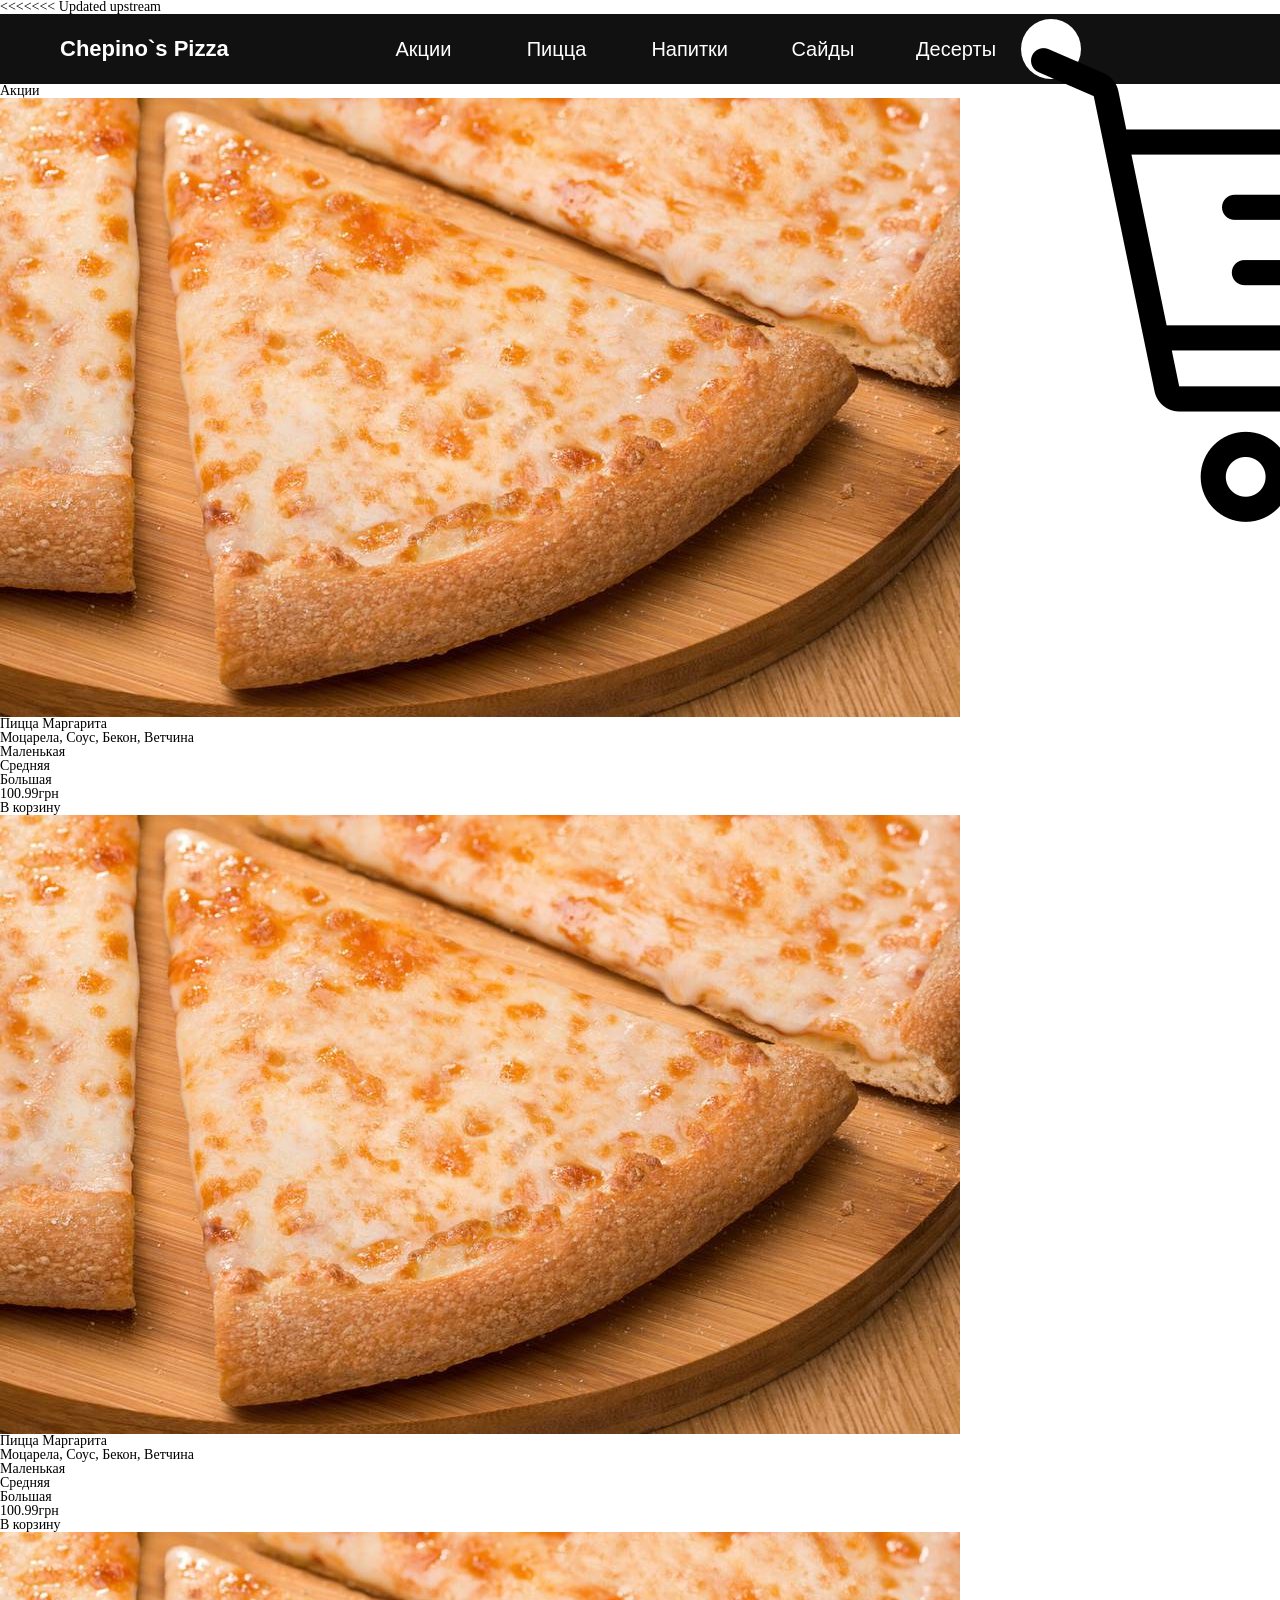
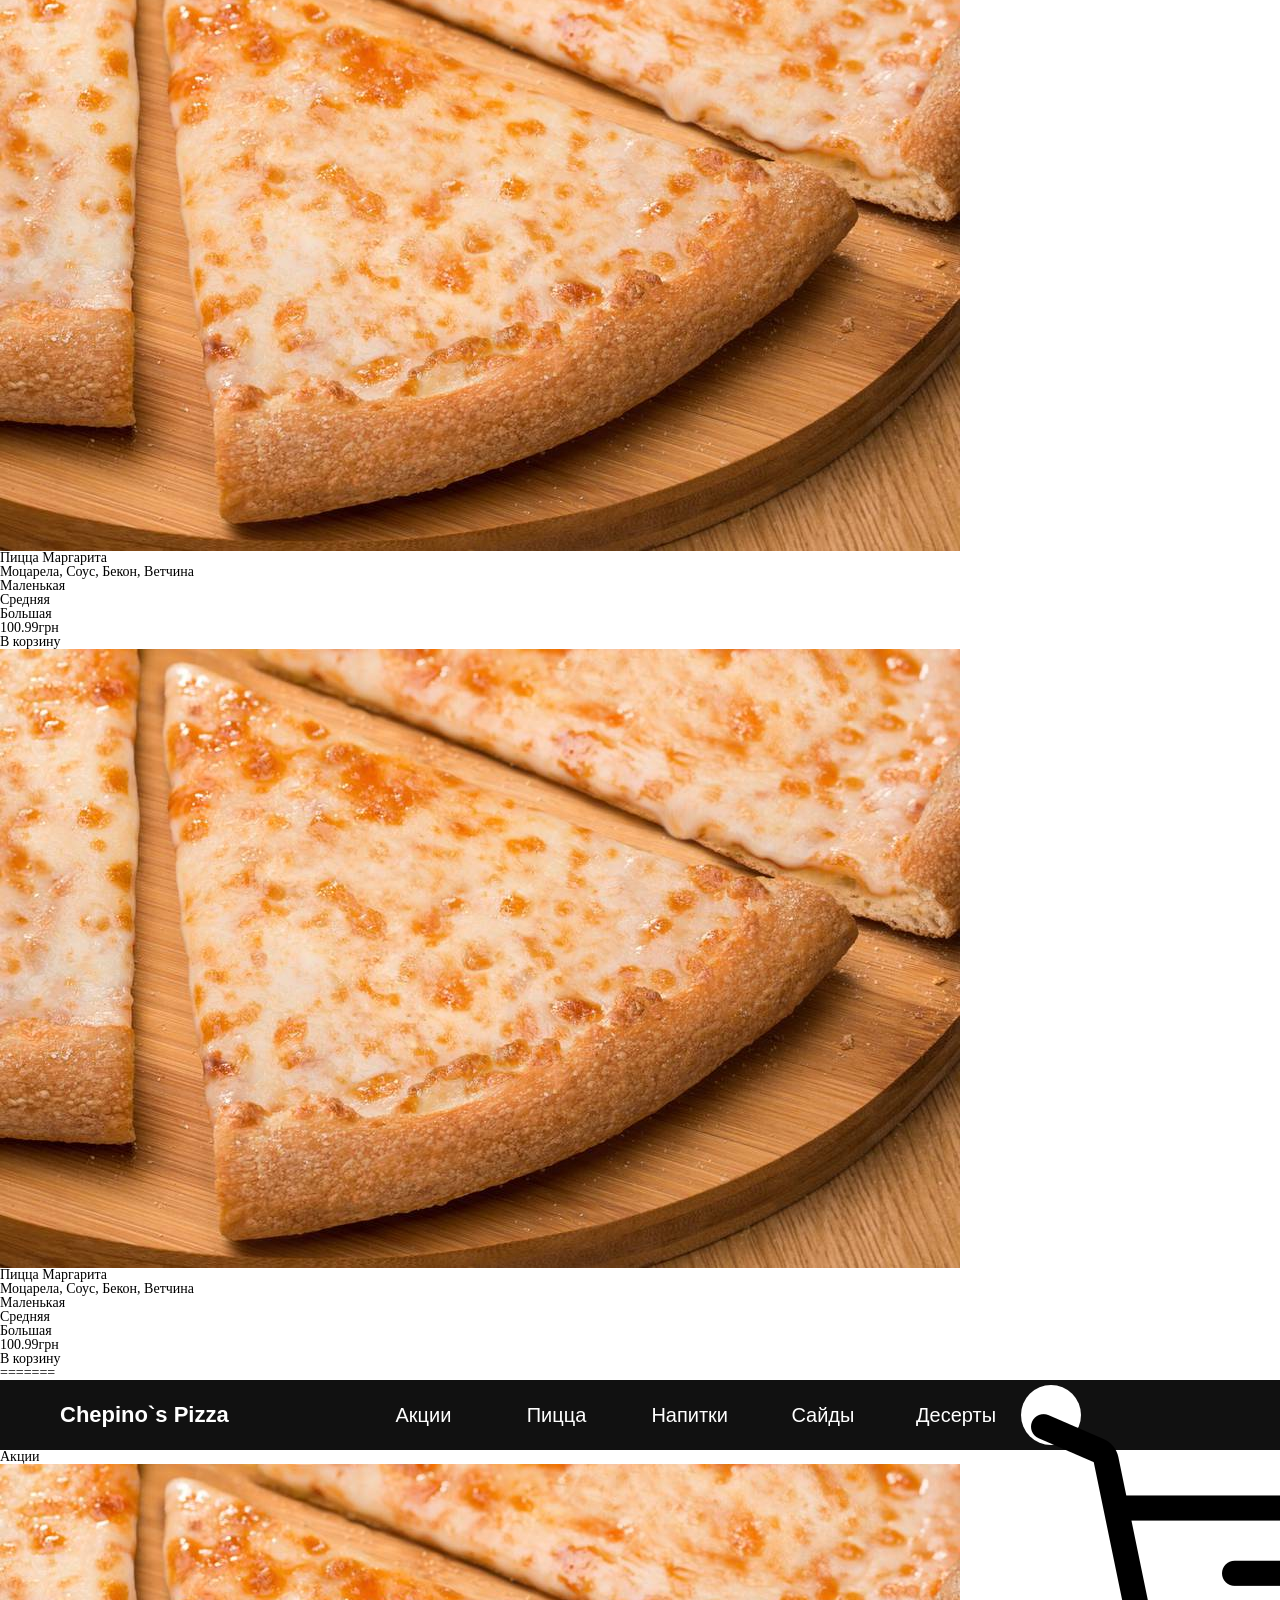
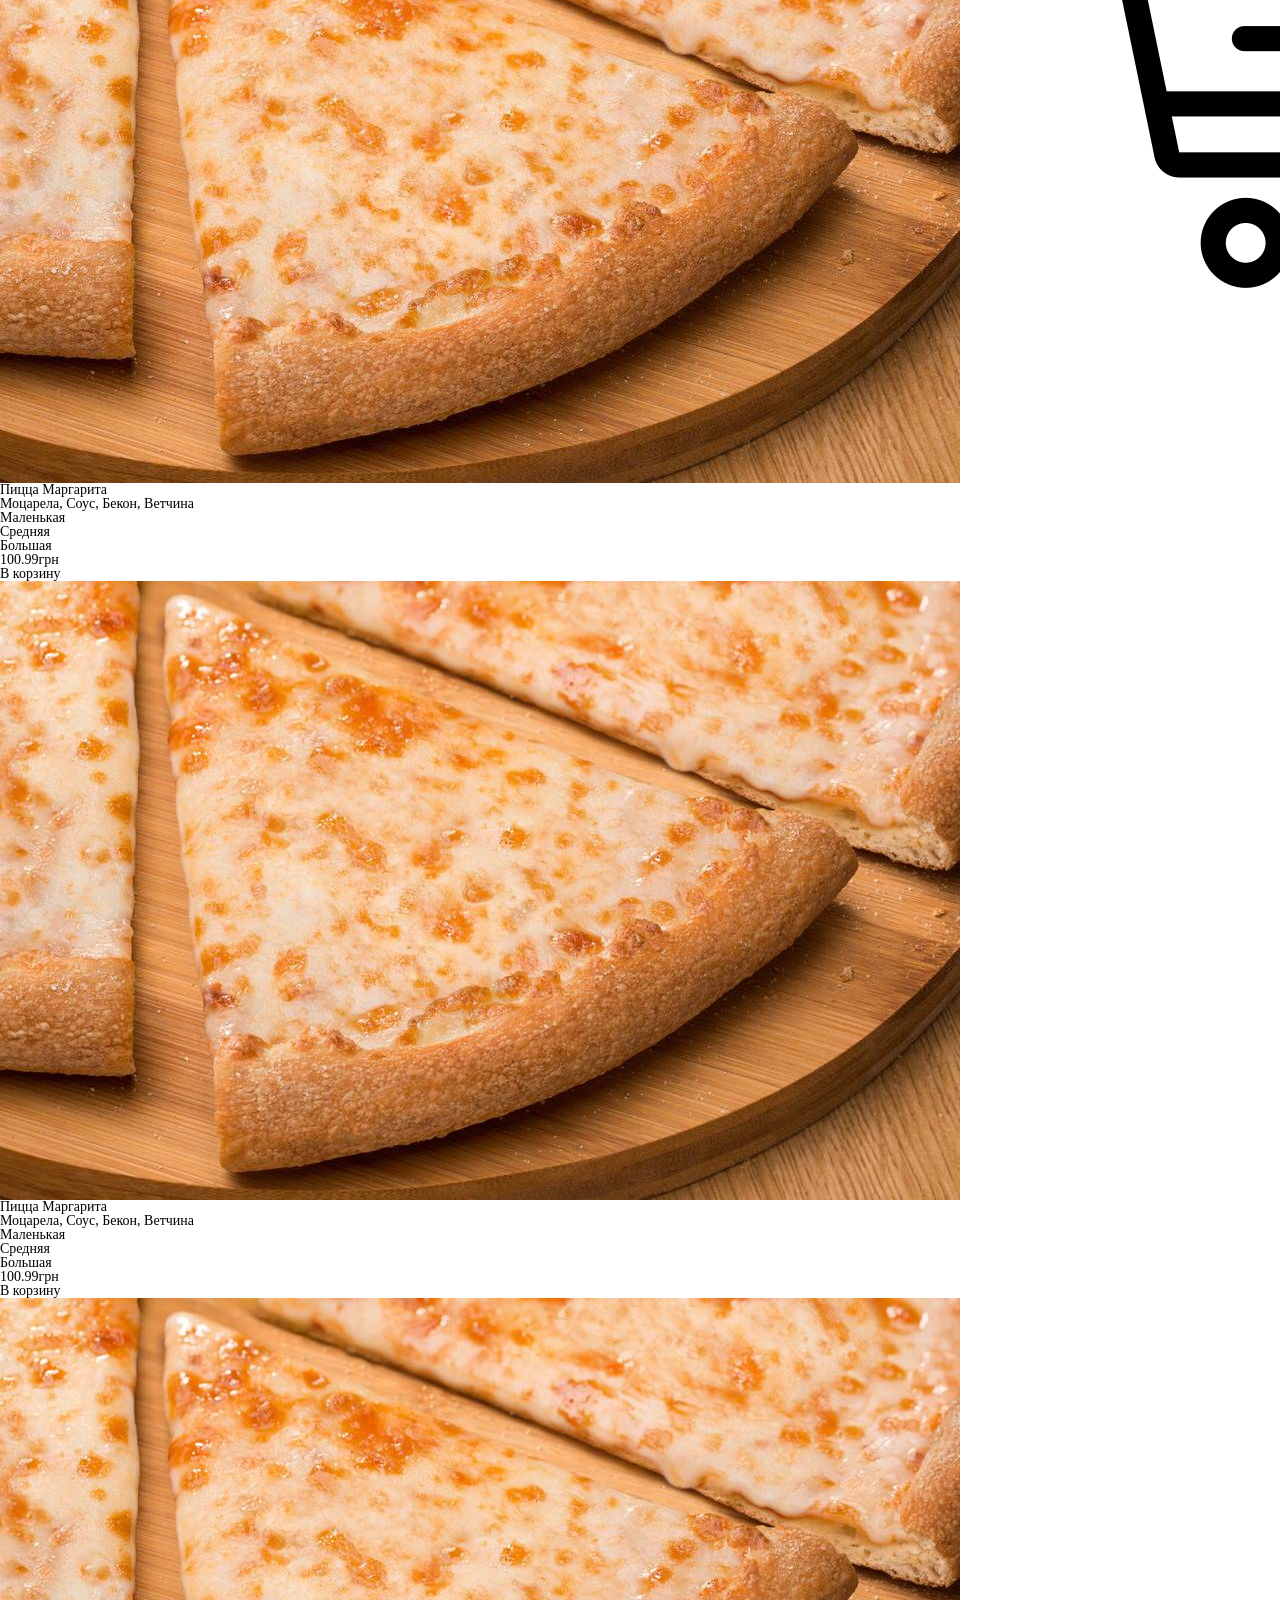
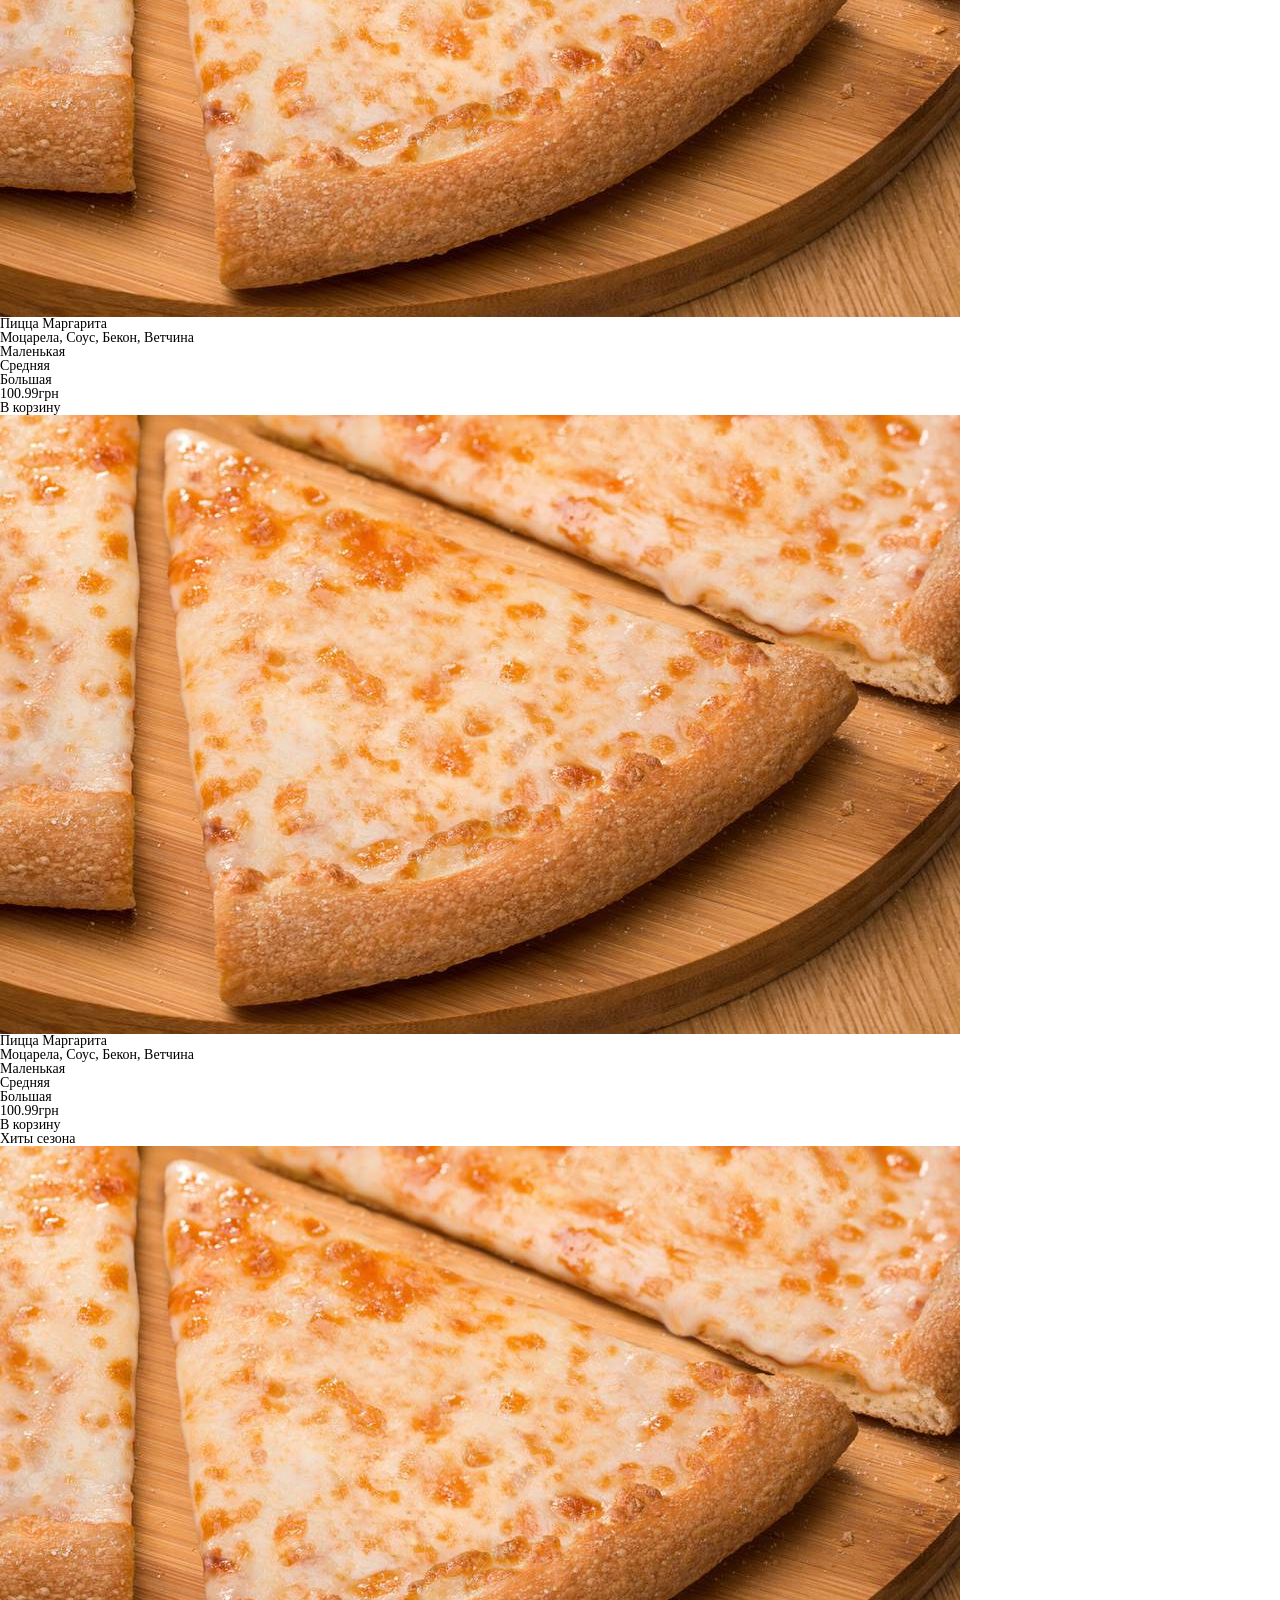
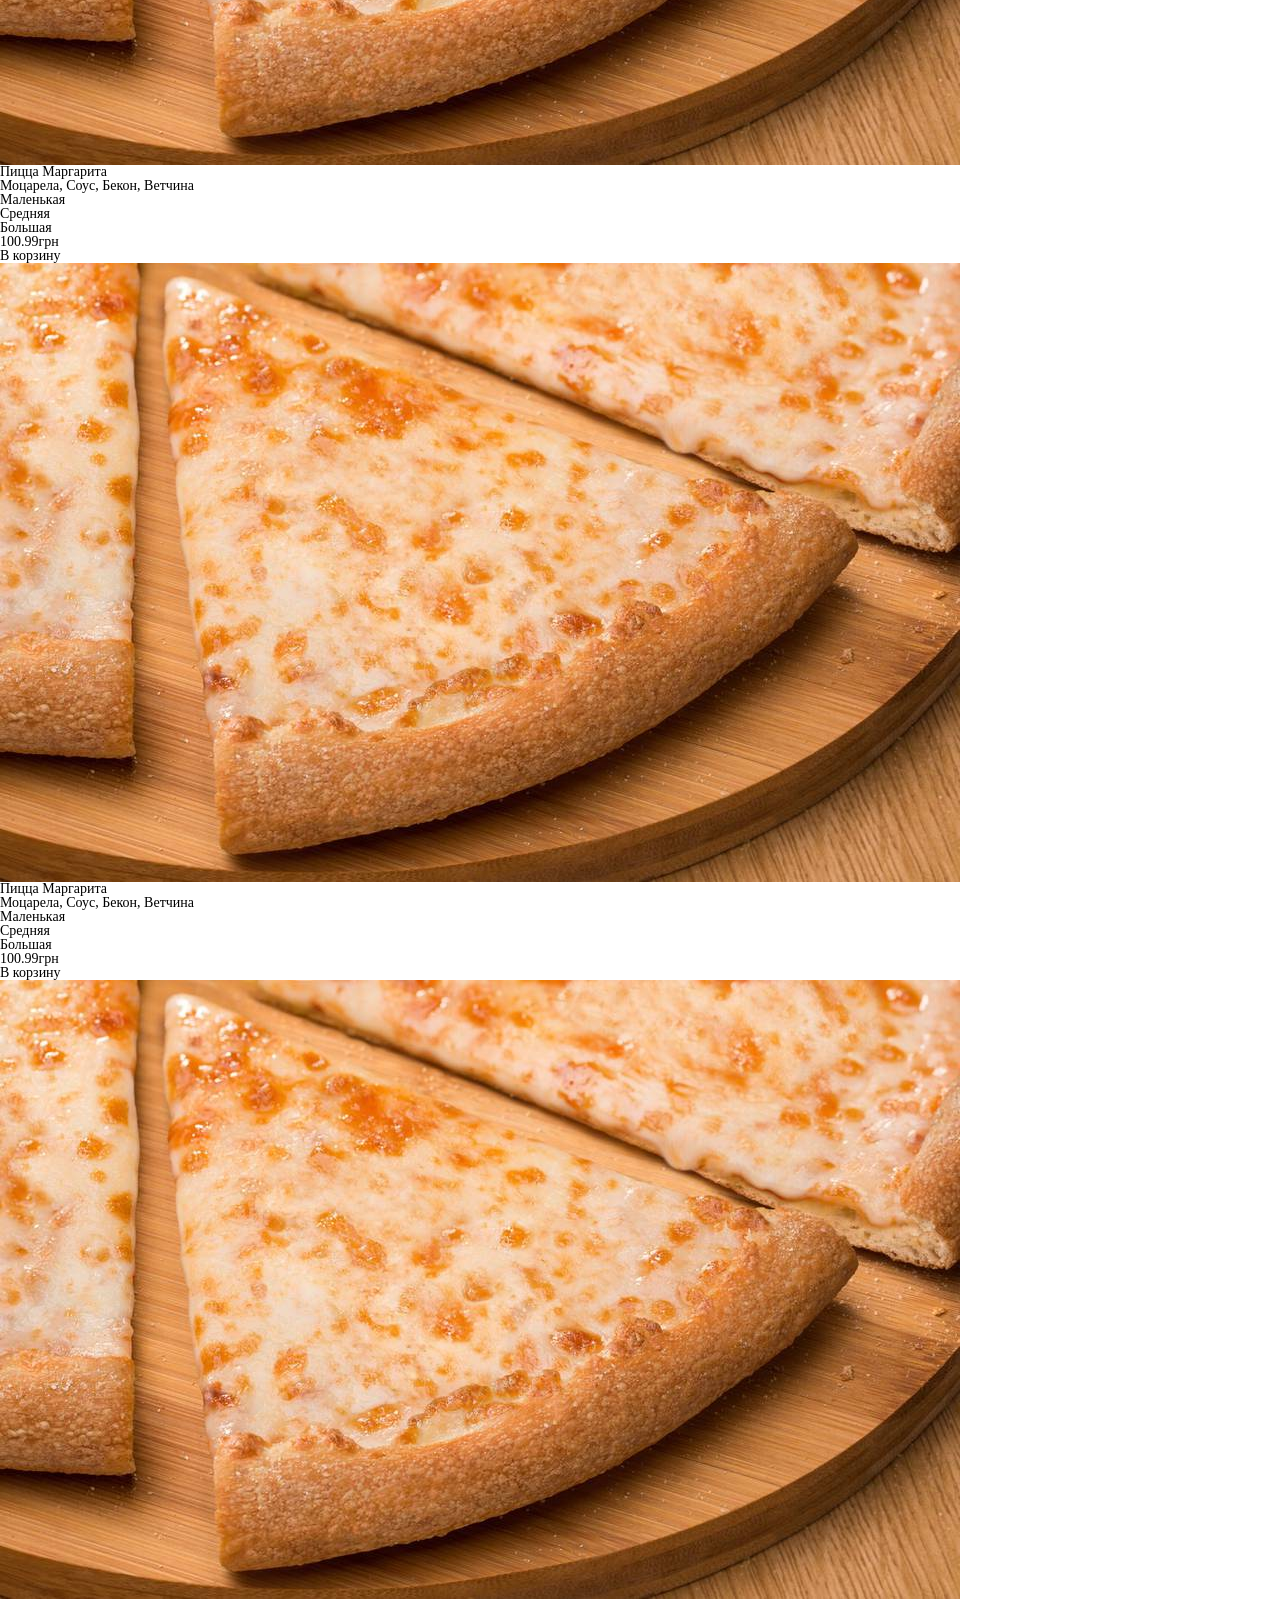
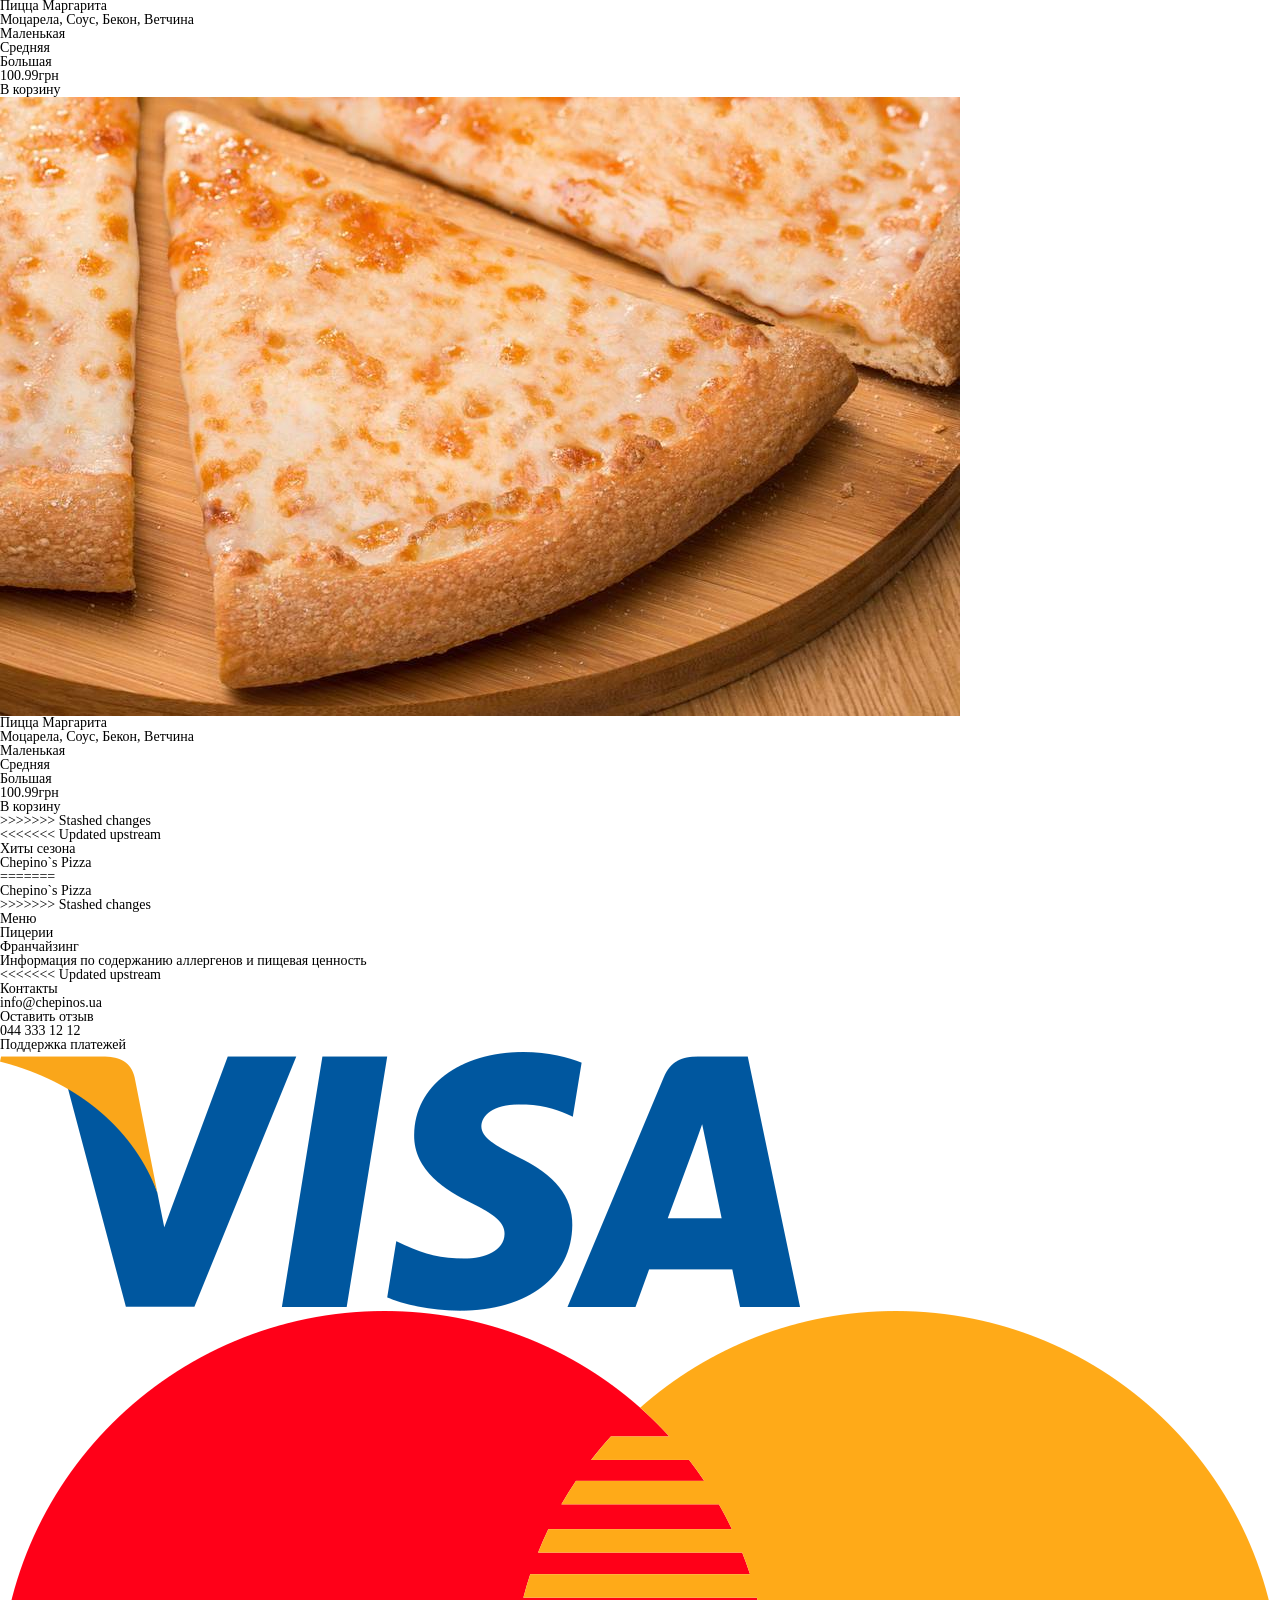
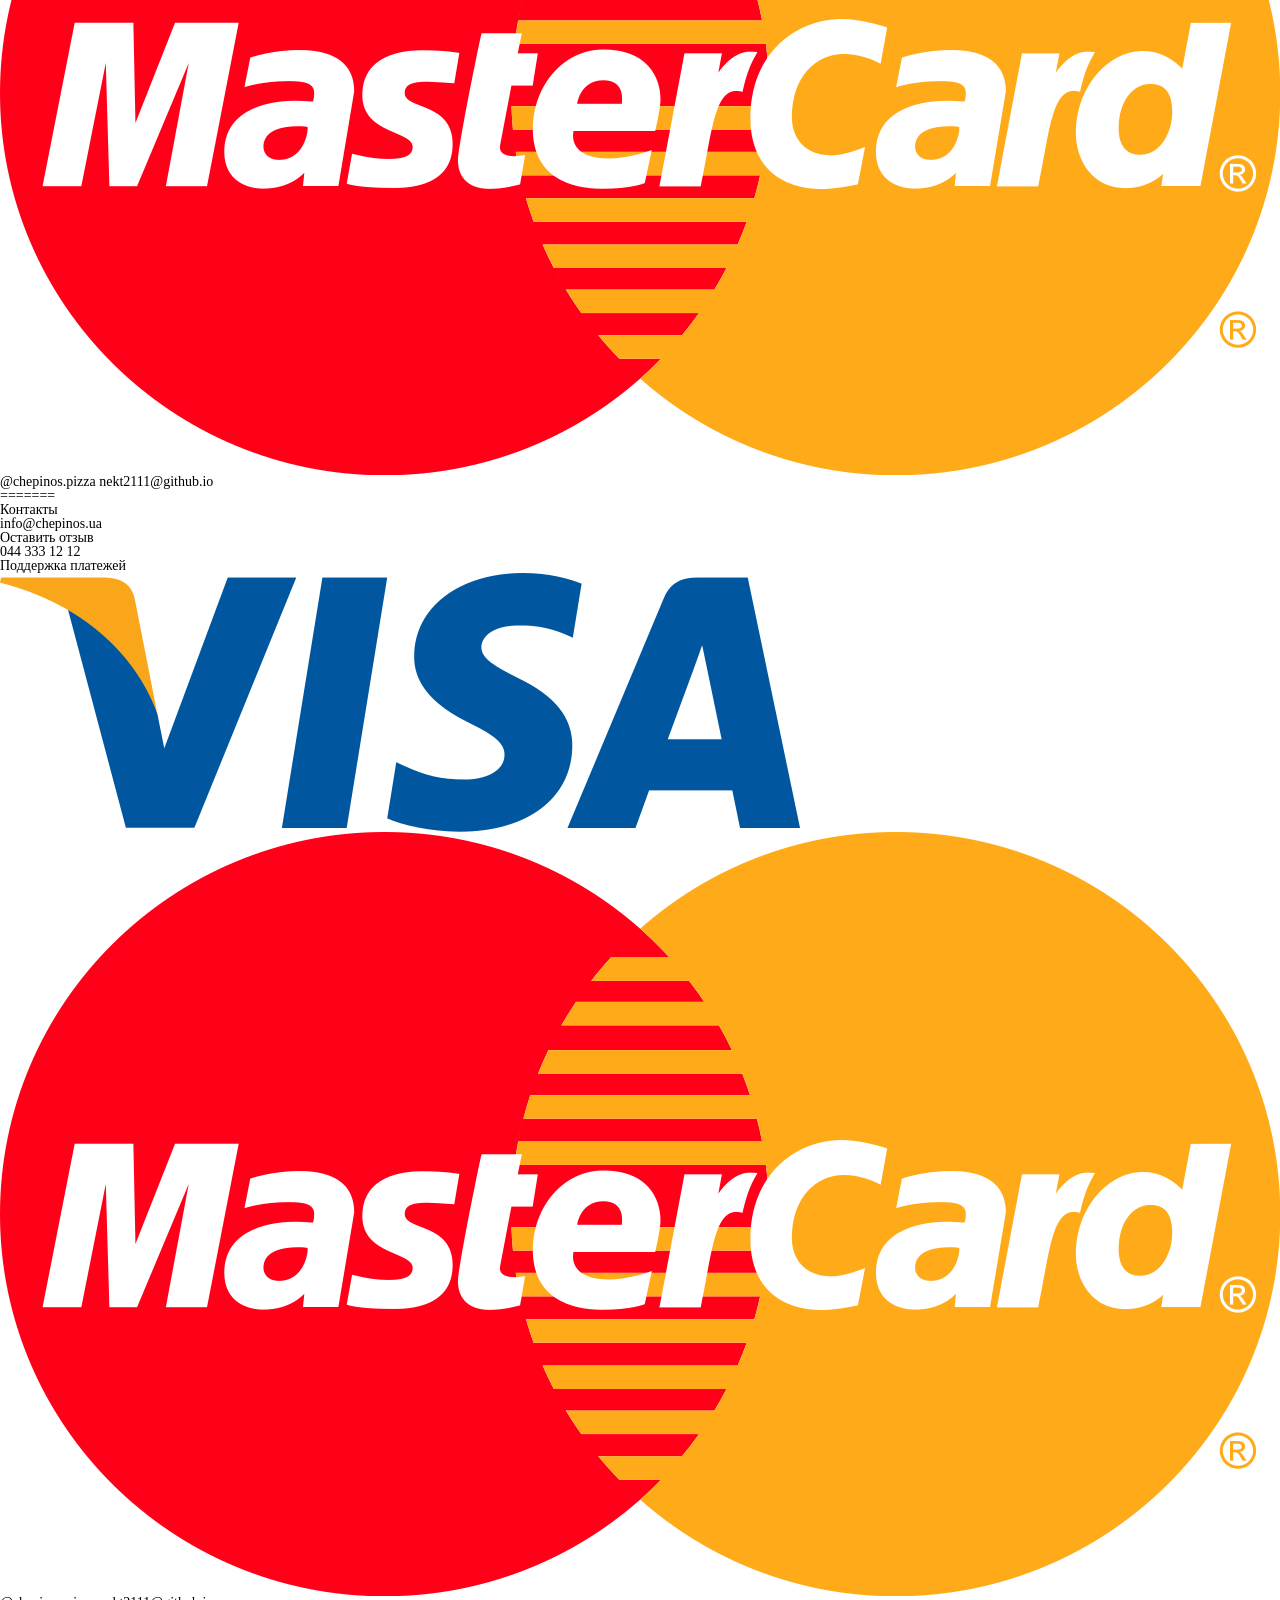
==== index.html @ 701941fb "Adde project" ====
<!DOCTYPE html>
<html lang="en">
<head>
    <meta charset="UTF-8">
    <title>Chepino`s Pizza</title>
    <link rel="stylesheet" type="text/css" href="css/main.css">
<<<<<<< Updated upstream
</head>
<body>
<div class="wrapper">
    <header class="header">
        <div class="header__logo">Chepino`s Pizza</div>
        <nav class="header__nav">
            <ul class="nav__list">
                <li class="nav__element"><a class="nav__link" href="">Акции</a></li>
                <li class="nav__element"><a class="nav__link" href="">Пицца</a></li>
                <li class="nav__element"><a class="nav__link" href="">Напитки</a></li>
                <li class="nav__element"><a class="nav__link" href="">Сайды</a></li>
                <li class="nav__element"><a class="nav__link" href="">Десерты</a></li>
            </ul>
        </nav>
        <div class="header__cart"><img src="img/shopping-cart.png" alt="cart"></div>
        <div class="header__burger"></div>
    </header>
    <main>
        <div class="main__wrapper">
            <div class="sales">
                <div class="sales__title title"><h2>Акции</h2></div>
                <div class="sales__row elements__row">
                    <div class="sales__element element">
                        <div class="element__logo"><img src="img/pizza/Margarita.jpg" alt="Paperoni"></div>
                        <div class="element__description">
                            <div class="element__title"><h3>Пицца Маргарита</h3></div>
                            <div class="element__information">Моцарела, Соус, Бекон, Ветчина</div>
                        </div>
                        <div class="element__size">
                            <div class="size__small size picked-size" onclick="pickSize(`size__small`)">Маленькая</div>
                            <div class="size__medium size" onclick="pickSize(`size__medium`)">Средняя</div>
                            <div class="size__big size" onclick="pickSize(`size__big`)">Большая</div>
                        </div>
                        <div class="element__buy">
                            <div class="element__price"><span class="price__number">100.99</span><span class="price__currency">грн</span></div>
                            <div class="element__cart">В корзину</div>
                        </div>
                    </div>
                    <div class="sales__element element">
                        <div class="element__logo"><img src="img/pizza/Margarita.jpg" alt="Paperoni"></div>
                        <div class="element__description">
                            <div class="element__title"><h3>Пицца Маргарита</h3></div>
                            <div class="element__information">Моцарела, Соус, Бекон, Ветчина</div>
                        </div>
                        <div class="element__size">
                            <div class="size__small size picked-size" onclick="pickSize(`size__small`)">Маленькая</div>
                            <div class="size__medium size" onclick="pickSize(`size__medium`)">Средняя</div>
                            <div class="size__big size" onclick="pickSize(`size__big`)">Большая</div>
                        </div>
                        <div class="element__buy">
                            <div class="element__price"><span class="price__number">100.99</span><span class="price__currency">грн</span></div>
                            <div class="element__cart">В корзину</div>
                        </div>
                    </div>
                    <div class="sales__element element">
                        <div class="element__logo"><img src="img/pizza/Margarita.jpg" alt="Paperoni"></div>
                        <div class="element__description">
                            <div class="element__title"><h3>Пицца Маргарита</h3></div>
                            <div class="element__information">Моцарела, Соус, Бекон, Ветчина</div>
                        </div>
                        <div class="element__size">
                            <div class="size__small size picked-size" onclick="pickSize(`size__small`)">Маленькая</div>
                            <div class="size__medium size" onclick="pickSize(`size__medium`)">Средняя</div>
                            <div class="size__big size" onclick="pickSize(`size__big`)">Большая</div>
                        </div>
                        <div class="element__buy">
                            <div class="element__price"><span class="price__number">100.99</span><span class="price__currency">грн</span></div>
                            <div class="element__cart">В корзину</div>
                        </div>
                    </div>
                    <div class="sales__element element">
                        <div class="element__logo"><img src="img/pizza/Margarita.jpg" alt="Paperoni"></div>
                        <div class="element__description">
                            <div class="element__title"><h3>Пицца Маргарита</h3></div>
                            <div class="element__information">Моцарела, Соус, Бекон, Ветчина</div>
                        </div>
                        <div class="element__size">
                            <div class="size__small size picked-size" onclick="pickSize(`size__small`)">Маленькая</div>
                            <div class="size__medium size" onclick="pickSize(`size__medium`)">Средняя</div>
                            <div class="size__big size" onclick="pickSize(`size__big`)">Большая</div>
                        </div>
                        <div class="element__buy">
                            <div class="element__price"><span class="price__number">100.99</span><span class="price__currency">грн</span></div>
                            <div class="element__cart">В корзину</div>
=======
    <div class="wrapper">
        <header class="header">
            <div class="header__logo">Chepino`s Pizza</div>
            <nav class="header__nav">
                <ul class="nav__list">
                    <li class="nav__element"><a class="nav__link" href="">Акции</a></li>
                    <li class="nav__element"><a class="nav__link" href="">Пицца</a></li>
                    <li class="nav__element"><a class="nav__link" href="">Напитки</a></li>
                    <li class="nav__element"><a class="nav__link" href="">Сайды</a></li>
                    <li class="nav__element"><a class="nav__link" href="">Десерты</a></li>
                </ul>
            </nav>
            <div class="header__cart"><img src="img/shopping-cart.png" alt="cart"></div>
            <div class="header__burger"></div>
        </header>
        <main>
            <div class="main__wrapper">
                <div class="sales">
                    <div class="sales__title title"><h2>Акции</h2></div>
                    <div class="sales__row elements__row">
                        <div class="sales__element element">
                            <div class="element__logo"><img src="img/pizza/Margarita.jpg" alt="Paperoni"></div>
                            <div class="element__description">
                                <div class="element__title"><h3>Пицца Маргарита</h3></div>
                                <div class="element__information">Моцарела, Соус, Бекон, Ветчина</div>
                            </div>
                            <div class="element__size">
                                <div class="size__small size picked-size" onclick="pickSize(`size__small`)">Маленькая</div>
                                <div class="size__medium size" onclick="pickSize(`size__medium`)" >Средняя</div>
                                <div class="size__big size" onclick="pickSize(`size__big`)">Большая</div>
                            </div>
                            <div class="element__buy">
                                <div class="element__price"><span class="price__number">100.99</span><span
                                        class="price__currency">грн</span></div>
                                <div class="element__cart">В корзину</div>
                            </div>
                        </div>
                        <div class="sales__element element">
                            <div class="element__logo"><img src="img/pizza/Margarita.jpg" alt="Paperoni"></div>
                            <div class="element__description">
                                <div class="element__title"><h3>Пицца Маргарита</h3></div>
                                <div class="element__information">Моцарела, Соус, Бекон, Ветчина</div>
                            </div>
                            <div class="element__size">
                                <div class="size__small size picked-size" onclick="pickSize(`size__small`)">Маленькая</div>
                                <div class="size__medium size" onclick="pickSize(`size__medium`)" >Средняя</div>
                                <div class="size__big size" onclick="pickSize(`size__big`)">Большая</div>
                            </div>
                            <div class="element__buy">
                                <div class="element__price"><span class="price__number">100.99</span><span
                                        class="price__currency">грн</span></div>
                                <div class="element__cart">В корзину</div>
                            </div>
                        </div>
                        <div class="sales__element element">
                            <div class="element__logo"><img src="img/pizza/Margarita.jpg" alt="Paperoni"></div>
                            <div class="element__description">
                                <div class="element__title"><h3>Пицца Маргарита</h3></div>
                                <div class="element__information">Моцарела, Соус, Бекон, Ветчина</div>
                            </div>
                            <div class="element__size">
                                <div class="size__small size picked-size" onclick="pickSize(`size__small`)">Маленькая</div>
                                <div class="size__medium size" onclick="pickSize(`size__medium`)" >Средняя</div>
                                <div class="size__big size" onclick="pickSize(`size__big`)">Большая</div>
                            </div>
                            <div class="element__buy">
                                <div class="element__price"><span class="price__number">100.99</span><span
                                        class="price__currency">грн</span></div>
                                <div class="element__cart">В корзину</div>
                            </div>
                        </div>
                        <div class="sales__element element">
                            <div class="element__logo"><img src="img/pizza/Margarita.jpg" alt="Paperoni"></div>
                            <div class="element__description">
                                <div class="element__title"><h3>Пицца Маргарита</h3></div>
                                <div class="element__information">Моцарела, Соус, Бекон, Ветчина</div>
                            </div>
                            <div class="element__size">
                                <div class="size__small size picked-size" onclick="pickSize(`size__small`)">Маленькая</div>
                                <div class="size__medium size" onclick="pickSize(`size__medium`)" >Средняя</div>
                                <div class="size__big size" onclick="pickSize(`size__big`)">Большая</div>
                            </div>
                            <div class="element__buy">
                                <div class="element__price"><span class="price__number">100.99</span><span
                                        class="price__currency">грн</span></div>
                                <div class="element__cart">В корзину</div>
                            </div>
                        </div>
                    </div>
                </div>
                <div class="hit">
                    <div class="hit__title title"><h2>Хиты сезона</h2></div>
                    <div class="hit__row elements__row">
                        <div class="hit__element element">
                            <div class="element__logo"><img src="img/pizza/Margarita.jpg" alt="Paperoni"></div>
                            <div class="element__description">
                                <div class="element__title"><h3>Пицца Маргарита</h3></div>
                                <div class="element__information">Моцарела, Соус, Бекон, Ветчина</div>
                            </div>
                            <div class="element__size">
                                <div class="size__small size picked-size" onclick="pickSize(`size__small`)">Маленькая</div>
                                <div class="size__medium size" onclick="pickSize(`size__medium`)" >Средняя</div>
                                <div class="size__big size" onclick="pickSize(`size__big`)">Большая</div>
                            </div>
                            <div class="element__buy">
                                <div class="element__price"><span class="price__number">100.99</span><span
                                        class="price__currency">грн</span></div>
                                <div class="element__cart">В корзину</div>
                            </div>
                        </div>
                        <div class="sales__element element">
                            <div class="element__logo"><img src="img/pizza/Margarita.jpg" alt="Paperoni"></div>
                            <div class="element__description">
                                <div class="element__title"><h3>Пицца Маргарита</h3></div>
                                <div class="element__information">Моцарела, Соус, Бекон, Ветчина</div>
                            </div>
                            <div class="element__size">
                                <div class="size__small size picked-size" onclick="pickSize(`size__small`)">Маленькая</div>
                                <div class="size__medium size" onclick="pickSize(`size__medium`)" >Средняя</div>
                                <div class="size__big size" onclick="pickSize(`size__big`)">Большая</div>
                            </div>
                            <div class="element__buy">
                                <div class="element__price"><span class="price__number">100.99</span><span
                                        class="price__currency">грн</span></div>
                                <div class="element__cart">В корзину</div>
                            </div>
                        </div>
                        <div class="sales__element element">
                            <div class="element__logo"><img src="img/pizza/Margarita.jpg" alt="Paperoni"></div>
                            <div class="element__description">
                                <div class="element__title"><h3>Пицца Маргарита</h3></div>
                                <div class="element__information">Моцарела, Соус, Бекон, Ветчина</div>
                            </div>
                            <div class="element__size">
                                <div class="size__small size picked-size" onclick="pickSize(`size__small`)">Маленькая</div>
                                <div class="size__medium size" onclick="pickSize(`size__medium`)" >Средняя</div>
                                <div class="size__big size" onclick="pickSize(`size__big`)">Большая</div>
                            </div>
                            <div class="element__buy">
                                <div class="element__price"><span class="price__number">100.99</span><span
                                        class="price__currency">грн</span></div>
                                <div class="element__cart">В корзину</div>
                            </div>
                        </div>
                        <div class="sales__element element">
                            <div class="element__logo"><img src="img/pizza/Margarita.jpg" alt="Paperoni"></div>
                            <div class="element__description">
                                <div class="element__title"><h3>Пицца Маргарита</h3></div>
                                <div class="element__information">Моцарела, Соус, Бекон, Ветчина</div>
                            </div>
                            <div class="element__size">
                                <div class="size__small size picked-size" onclick="pickSize(`size__small`)">Маленькая</div>
                                <div class="size__medium size" onclick="pickSize(`size__medium`)" >Средняя</div>
                                <div class="size__big size" onclick="pickSize(`size__big`)">Большая</div>
                            </div>
                            <div class="element__buy">
                                <div class="element__price"><span class="price__number">100.99</span><span
                                        class="price__currency">грн</span></div>
                                <div class="element__cart">В корзину</div>
                            </div>
>>>>>>> Stashed changes
                        </div>
                    </div>
                </div>
            </div>
<<<<<<< Updated upstream
            <div class="hit">
                <div class="hit__title title"><h2>Хиты сезона</h2></div>
                <div class="hit__row elements__row">
                </div>
            </div>
        </div>
    </main>
    <footer>
        <div class="footer__wrapper">
            <div class="footer__element">
                <h2 class="element__title footer__title">Chepino`s Pizza</h2>
=======
        </main>
        <footer>
            <div class="footer__wrapper">
                <div class="footer__element">
                    <h2 class="element__title footer__title">Chepino`s Pizza</h2>
>>>>>>> Stashed changes
                <ul class="footer__info-list footer__list-elements">
                    <li class="info-list__element">Меню</li>
                    <li class="info-list__element">Пицерии</li>
                    <li class="info-list__element">Франчайзинг</li>
                    <li class="info-list__element">Информация по содержанию аллергенов и пищевая ценность</li>
                </ul>
            </div>
<<<<<<< Updated upstream
            <div class="footer__element">
                <h2 class="element__title footer__title">Контакты</h2>
                <ul class="footer__contacts">
                    <li class="contacts__element">info@chepinos.ua</li>
                    <li class="contacts__element">Оставить отзыв</li>
                    <li class="contacts__element">044 333 12 12</li>
                </ul>
            </div>
            <div class="footer__element">
                <h2 class="element__title footer__title">Поддержка платежей</h2>
                <div class="payment__logos">
                    <div class="payment__logo"><img src="img/Visa_Inc._logo.svg.png" alt=""></div>
                    <div class="payment__logo"><img src="img/MasterCard_early_1990s_logo.png" alt=""></div>
                </div>
            </div>
            <div class="footer__element">
                <div class="footer__about">
                    <div class="footer__logo"></div>
                    <div class="footer__copyright">@chepinos.pizza nekt2111@github.io</div>
                </div>
            </div>
        </div>
    </footer>
</div>

<script src="scripts/main.js"></script>
=======
                <div class="footer__element">
                    <h2 class="element__title footer__title">Контакты</h2>
                    <ul class="footer__contacts">
                    <li class="contacts__element">info@chepinos.ua</li>
                    <li class="contacts__element">Оставить отзыв</li>
                    <li class="contacts__element">044 333 12 12</li>
                    </ul>
                </div>
                <div class="footer__element">
                    <h2 class="element__title footer__title" >Поддержка платежей</h2>
                    <div class="payment__logos">
                        <div class="payment__logo"><img src="img/Visa_Inc._logo.svg.png" alt=""></div>
                        <div class="payment__logo"><img src="img/MasterCard_early_1990s_logo.png" alt=""></div>
                    </div>
                </div>
                <div class="footer__element">
                    <div class="footer__about">
                        <div class="footer__logo"></div>
                        <div class="footer__copyright">@chepinos.pizza nekt2111@github.io</div>
                    </div>
                </div>
                </div>
        </footer>
    </div>
</head>
<script src="scripts/main.js"></script>
<body>
>>>>>>> Stashed changes

</body>
</html>
---- css/main.css ----
/*Обнуление */
*{
    padding: 0;margin: 0;border: 0;
}
:before,:after{-moz-box-sizing: border-box;-webkit-box-sizing: border-box;box-sizing: border-box;}
:focus,:active{outline: none;}
a:focus,a:active{outline: none;}
nav,footer,header,aside{display: block;}
html,body{height:100%;width:100%;font-size:100%;line-height:1;font-size:14px;-ms-text-size-adjust:100%;-moz-text-size-adjust:100%;-webkit-text-size-adjust:100%;}
input,button,textarea{font-family:inherit;}
input::-ms-clear{display: none;}
button{cursor: pointer;}
button::-moz-focus-inner {padding:0;border:0;}
a,a:visited{text-decoration: none;}
a:hover{text-decoration: none;}
ul li{list-style: none;}
img{vertical-align: top;}
h1,h2,h3,h4,h5,h6{font-size:inherit;font-weight: inherit;}
/*--------------------*/

<<<<<<< Updated upstream
.wrapper {
    height: auto;
    width: 100%;
    display: grid;
    background-color: ghostwhite;
    grid-template: 0fr 1fr 0.2fr/1fr;
}

.header {
    height: 70px;
    display: grid;
    align-items: center;
    color: white;
    background-color: rgb(17, 17, 17);
    font-family: "Open Sans", sans-serif;
    font-size: 20px;
    position: sticky;
    top: 0px;
    z-index: 2;
    padding: 0px 70px;
    grid-template: 1fr/0.3fr 1fr 0.2fr;
}

.header__logo {
    font-size: 22px;
    font-weight: bold;
}

.header__nav {
}

.nav__list {
    display: grid;
    text-align: center;
    grid-template: 1fr/1fr 1fr 1fr 1fr 1fr;
    grid-gap: 3px;
}

.nav__element{
    transition-duration: 0.2s;
}

.nav__element:hover{
    font-weight: bold;
}

.nav__link{
    color: white;
}

.header__cart {
    max-width: 40px;
    max-height: 40px;
    background-color: white;
    padding: 10px;
    border-radius: 50%;
}

=======
.wrapper{
    height: auto;
    width: 100%;
    display: grid;
    grid-template: 0.07fr 1fr 0.2fr/ 1fr;
    background-color: ghostwhite;
}

.header{
    background-color: #26a6d1;
    height: 70px;
    display: grid;
    align-items: center;
    padding: 0 60px;
    grid-template: 1fr/0.45fr 1fr 0.3fr;
    grid-template-areas: "logo navigation cart";
    color: white;
    background-color: #111111;
    font-family: "Open Sans",sans-serif;
    font-size: 20px;
    position: sticky;
    top: 0;
    z-index: 2;
}

@media (max-width: 1200px) {
    .header{
        grid-template-areas: "logo cart" "navigation navigation";
        grid-template-rows: auto;
        grid-template-columns: auto;
        height: 120px;
    }
    .header__cart{
        justify-self: right;
    }
}

.header__logo{
    font-size: 22px;
    font-weight: bold;
    grid-area: logo;
}

.header__nav{
    grid-area: navigation;
}

.nav__list{
    display: grid;
    grid-template: 1fr/1fr 1fr 1fr 1fr 1fr;
    text-align: center;
    grid-gap: 3px;


}


.nav__element a{
    color: white;
    transition-duration: 0.2s;
}
.nav__element a:hover{
    font-weight: bold;
}

.header__cart{
    grid-area: cart;
    max-width: 40px;
    max-height: 40px;
    padding: 10px;
    background-color: white;
    border-radius: 50%;
}
>>>>>>> Stashed changes
.header__cart img{
    width: 100%;
    height: 100%;
}

<<<<<<< Updated upstream
.main__wrapper {
    box-sizing: border-box;
=======
.main__wrapper{
    box-sizing: border-box;
    padding: 0px 55px;
>>>>>>> Stashed changes
    margin-top: 50px;
    width: 100%;
    height: 100%;
    display: grid;
<<<<<<< Updated upstream
    padding: 0 70px;
    grid-template: 1fr 1fr/1fr;
    grid-gap: 50px;
}

.title {
    font-family: "Roboto Condensed", sans-serif;
=======
    grid-template: 1fr 1fr/1fr;
    grid-gap: 50px;

}

.title{
    font-family: "Roboto Condensed",sans-serif;
>>>>>>> Stashed changes
    text-align: center;
    font-size: 24px;
    font-weight: 500;
}

<<<<<<< Updated upstream
.elements__row {
    margin-top: 25px;
    display: grid;
    grid-gap: 40px;
    grid-template: 1fr/repeat(4,minmax(100px,1fr));
}

.element {
    box-sizing: border-box;
    background-color: white;
    box-shadow: rgba(0, 0, 0, 0.3) 0px 0px 5px;
    display: grid;
    grid-template: 0.5fr 0.3fr 0.3fr 0.3fr/1fr;
    font-family: "Open Sans", sans-serif;
    transition-duration: 0.2s;
    padding: 10px;
    border-radius: 20px;
}

.element__logo{
    position: relative;
    max-resolution: 0px 0px 20px 0px;
    padding: 0 0 60% 0;
}

.element__logo img{
    position: absolute;
    border-radius: 15px;
    top:0;
    left:0;
    width: 100%;
    height: 100%;
}

.element__description{
    padding: 0 5px
}

.element__title{
    margin: 20px 0;
=======
.elements__row{
    margin-top: 25px;
    display: grid;
    width: 100%;
    height: 100%;
    grid-template: 1fr/repeat(4,minmax(100px,1fr));
    grid-gap: 25px;
}



@media (max-width: 1200px) {
    .elements__row{
        grid-template: 1fr 1fr/repeat(3,minmax(100px,1fr));
    }
    @media (max-width: 950px){
        .elements__row{
            grid-template-columns: repeat(2,minmax(250px,450px));
        }
    }
    @media (max-width: 660px) {
        .elements__row{
            grid-template: 1fr 1fr 1fr/ 1fr
        }
        .header{
            padding: 0 10px;
        }
    }

}



.element{
    box-sizing: border-box;
    padding: 10px ;
    background-color: white ;
    box-shadow: 0 0 5px rgba(0,0,0,0.3);
    border-radius: 20px;
    display: grid;
    grid-template: 1fr 0.3fr 0.3fr 0.3fr/1fr;
    font-family: "Open Sans",sans-serif;
    transition-duration: 0.2s;
}

.element__logo{
    margin: 0 0 20px 0;
    padding: 0 0 60% 0;
    position: relative;

}


.element__logo img{
    transition-duration: 0.2s;
    padding: 1px;
    width: 100%;
    height: 100%;
    object-fit: fill;
    position: absolute;
    top: 0;
    left: 0;
    border-radius: 20px;
}



.element__description{
    box-sizing: border-box;
    display: grid;
    grid-template: 1fr 1fr/1fr;
    grid-gap: 10px;
    padding: 0 5px;
}


.element__title{
    font-size: 16px;
>>>>>>> Stashed changes
    font-weight: 500;
}

.element__information{
<<<<<<< Updated upstream
    font-size:12px;
    color:gray;
    margin-bottom: 30px;
}

.element__size{
    display: grid;
    grid-template: 1fr/1fr 1fr 1fr;
    background-color: rgba(0,0,0,0.05) ;
    height: 40px;
    border-radius: 20px;
    cursor: pointer;
    text-align: center;

}

.size{
    display: grid;
    height: 40px;
    align-items: center;
}


.picked-size{
    display: grid;
    align-items: center;
    border-radius: 20px;
    color:white;
    background-color: rgba(0,0,0,0.7) ;
    height: 40px;
}

.element__buy{
    margin-top: 20px;
    display: grid;
    grid-template: 1fr/1fr 1fr;
    font-weight: bold;
    align-items: center;

}

.price__number{
    font-size:20px;
    margin-right: 5px;
}
.price__currency{
    font-size: 12px;
}

.element__cart{
    display: grid;
    align-items: center;
    background-color: red;
    font-size:18px;
    text-align: center;
    height: 50px;
    border-radius: 10px;
    color: white;
    cursor: pointer;
}


.element:hover {
    box-shadow: rgba(0, 0, 0, 0.8) 0px 0px 15px;
}


=======
    font-size: 13px;
}

.element__size{
    width: 100%;
    margin-top: 20px;
    display: grid;
    height: 30px;
    grid-template: 1fr/1fr 1fr 1fr;
    grid-gap:3px;
    background-color: rgba(0,0,0,0.06);
    border-radius: 20px;
    align-items: center;
    justify-items: center;
    cursor: pointer;
    font-size:12px;
}

.size{
    height: 30px;
    display: grid;
    align-items: center;
    height: 30px;
    width: 100%;
    text-align: center;
}

.picked-size{
    display: grid;
    align-items: center;
    height: 30px;
    width: 100%;
    text-align: center;
    border-radius: 20px;
    background-color: rgba(0,0,0,0.65) ;
    color: white;
}

.element__buy{
    margin-top: 10px;
    display: grid;
    grid-template: 1fr/1fr 1fr;
    align-items: center;
}

.price__number{
    font-weight: bold;
    font-size:20px;
    margin-right: 5px;
}

.price__currency{
    font-size:12px;
    font-weight: bold;
}

.element__cart{
    justify-self: center;
    background-color: red;
    color: white;
    font-size:20px;
    font-weight: bold;
    border-radius: 20px;
    width: 100%;
    padding: 17px 0;
    text-align: center;
    cursor: pointer;
}

.element:hover{
    box-shadow: 0 0 15px rgba(0,0,0,0.8);
}

.footer__wrapper{
    height: 100%;
    padding: 20px 60px 30px 60px;
    margin-top: 60px;
    background-color: black;
    color: gray;
    display: grid;
    grid-template: 1fr/1fr 1fr 1fr 1fr;
    font-family: "Open Sans",sans-serif;
}

.footer__title{
    text-transform: uppercase;
    margin-bottom: 20px;
    color: white;
    margin-top: 30px;
}

.footer__contacts{
    display: grid;
    grid-template: 1fr 1fr 1fr/1fr;
    grid-gap: 20px;
}
.footer__info-list{
    display: grid;
    grid-template: 1fr 1fr 1fr 1fr/1fr;
    grid-gap: 20px;
}

.payment__logo{
    height: 50px;
    width: 90px;
}

.payment__logos{
    display: grid;
    grid-template: 1fr/1fr 1fr;
}

.payment__logo img{
    width: 100%;
    height: 100%;
}

@media (max-width: 1000px) {
    .footer__wrapper{
        grid-template: 1fr 1fr/1fr 1fr;
    }
}

@media (max-width: 800px) {
    .footer__wrapper{
        grid-template: 1fr 1fr 1fr 0.2fr/1fr;
    }
}
>>>>>>> Stashed changes
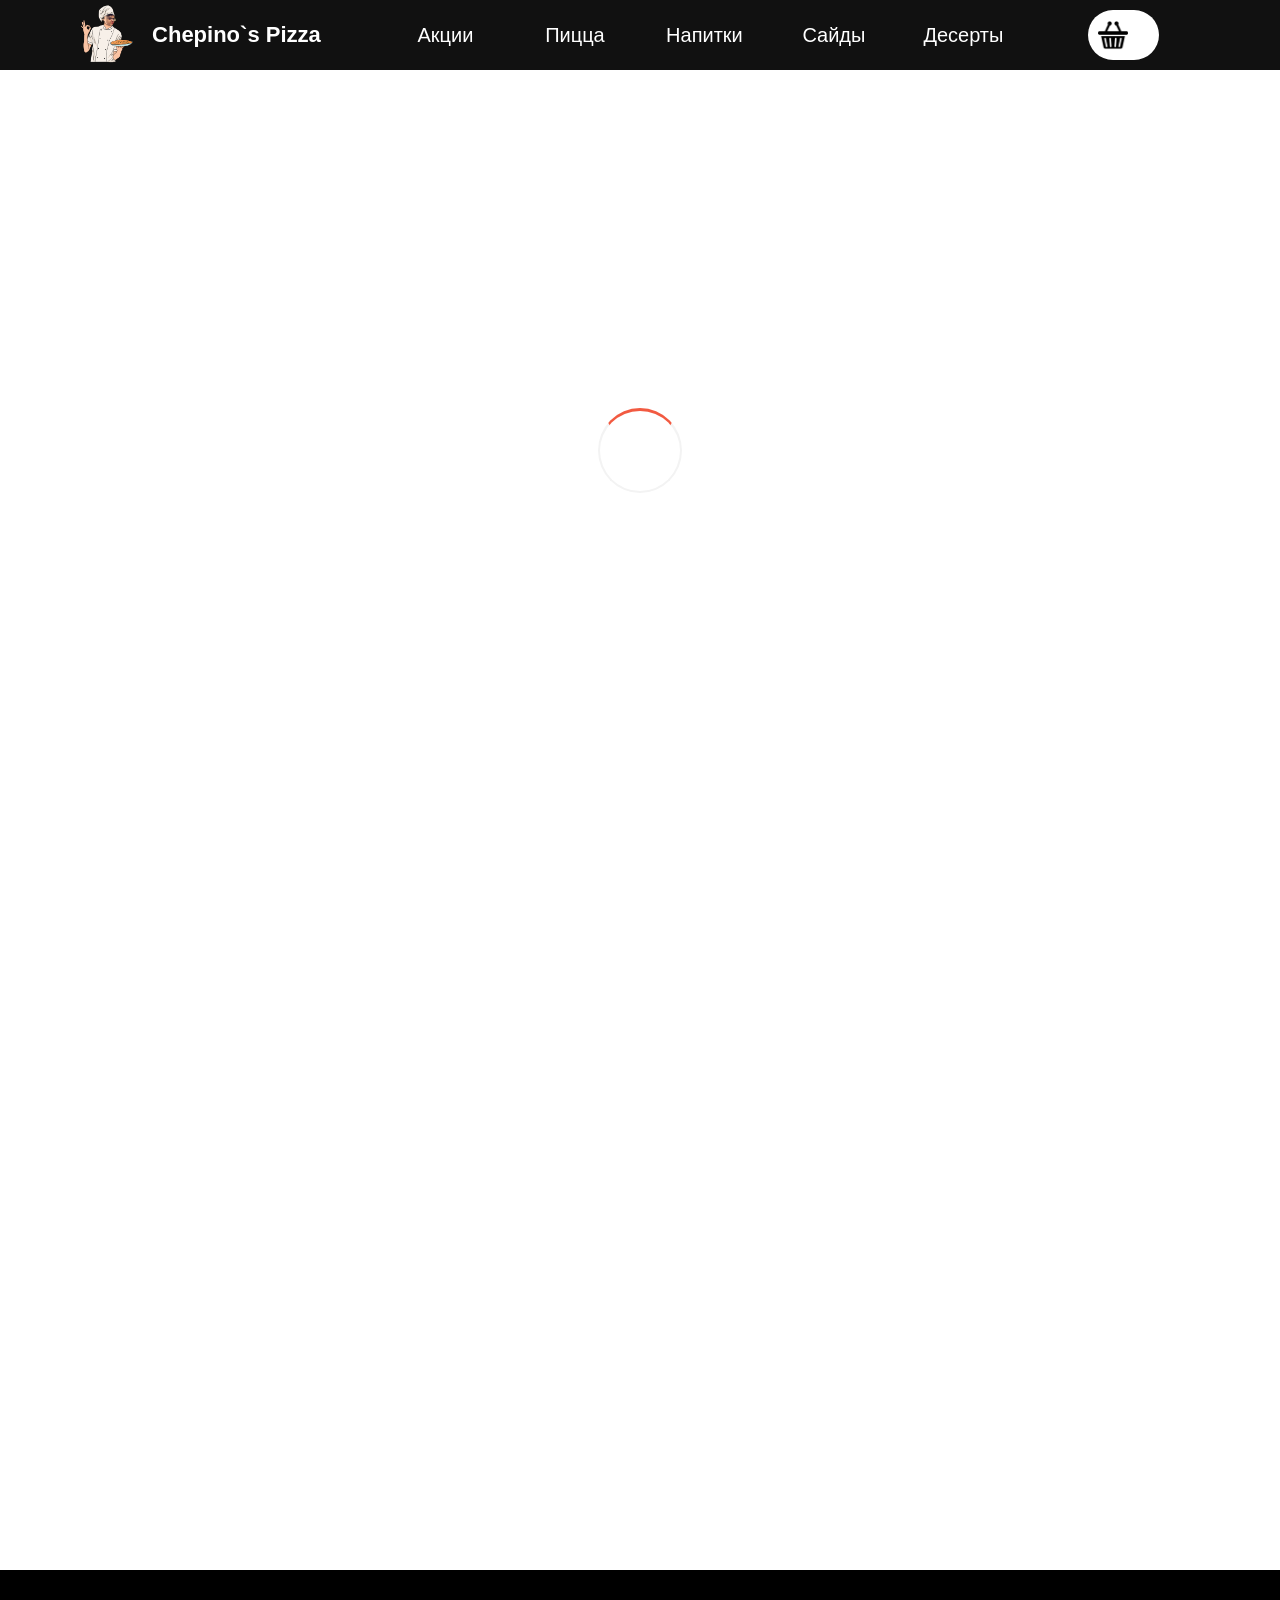
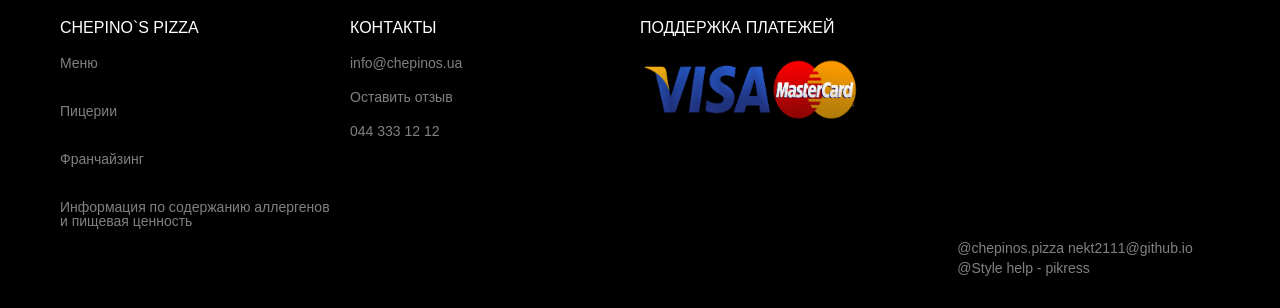
==== commit 3dc80a1f: "appdated" ====
--- a/index.html
+++ b/index.html
@@ -2,341 +2,85 @@
 <html lang="en">
 <head>
     <meta charset="UTF-8">
+    <meta name="viewport" content="width=device-width">
     <title>Chepino`s Pizza</title>
     <link rel="stylesheet" type="text/css" href="css/main.css">
-<<<<<<< Updated upstream
+    <link rel="stylesheet" type="text/css" href="css/drinks.css">
+    <link rel="stylesheet" type="text/css" href="css/side.css">
+    <link rel="stylesheet" type="text/css" href="css/sale.css">
+    <link rel="stylesheet" type="text/css" href="css/sales.css">
+    <link rel="stylesheet" type="text/css" href="css/status.css">
+    <link rel="stylesheet" type="text/css" href="css/product.css">
+    <link rel="stylesheet" type="text/css" href="css/cart.css">
+    <script type="module" src="scripts/main.js"></script>
 </head>
 <body>
+
+
 <div class="wrapper">
-    <header class="header">
-        <div class="header__logo">Chepino`s Pizza</div>
-        <nav class="header__nav">
-            <ul class="nav__list">
-                <li class="nav__element"><a class="nav__link" href="">Акции</a></li>
-                <li class="nav__element"><a class="nav__link" href="">Пицца</a></li>
-                <li class="nav__element"><a class="nav__link" href="">Напитки</a></li>
-                <li class="nav__element"><a class="nav__link" href="">Сайды</a></li>
-                <li class="nav__element"><a class="nav__link" href="">Десерты</a></li>
-            </ul>
-        </nav>
-        <div class="header__cart"><img src="img/shopping-cart.png" alt="cart"></div>
-        <div class="header__burger"></div>
-    </header>
-    <main>
-        <div class="main__wrapper">
-            <div class="sales">
-                <div class="sales__title title"><h2>Акции</h2></div>
-                <div class="sales__row elements__row">
-                    <div class="sales__element element">
-                        <div class="element__logo"><img src="img/pizza/Margarita.jpg" alt="Paperoni"></div>
-                        <div class="element__description">
-                            <div class="element__title"><h3>Пицца Маргарита</h3></div>
-                            <div class="element__information">Моцарела, Соус, Бекон, Ветчина</div>
-                        </div>
-                        <div class="element__size">
-                            <div class="size__small size picked-size" onclick="pickSize(`size__small`)">Маленькая</div>
-                            <div class="size__medium size" onclick="pickSize(`size__medium`)">Средняя</div>
-                            <div class="size__big size" onclick="pickSize(`size__big`)">Большая</div>
-                        </div>
-                        <div class="element__buy">
-                            <div class="element__price"><span class="price__number">100.99</span><span class="price__currency">грн</span></div>
-                            <div class="element__cart">В корзину</div>
-                        </div>
-                    </div>
-                    <div class="sales__element element">
-                        <div class="element__logo"><img src="img/pizza/Margarita.jpg" alt="Paperoni"></div>
-                        <div class="element__description">
-                            <div class="element__title"><h3>Пицца Маргарита</h3></div>
-                            <div class="element__information">Моцарела, Соус, Бекон, Ветчина</div>
-                        </div>
-                        <div class="element__size">
-                            <div class="size__small size picked-size" onclick="pickSize(`size__small`)">Маленькая</div>
-                            <div class="size__medium size" onclick="pickSize(`size__medium`)">Средняя</div>
-                            <div class="size__big size" onclick="pickSize(`size__big`)">Большая</div>
-                        </div>
-                        <div class="element__buy">
-                            <div class="element__price"><span class="price__number">100.99</span><span class="price__currency">грн</span></div>
-                            <div class="element__cart">В корзину</div>
-                        </div>
-                    </div>
-                    <div class="sales__element element">
-                        <div class="element__logo"><img src="img/pizza/Margarita.jpg" alt="Paperoni"></div>
-                        <div class="element__description">
-                            <div class="element__title"><h3>Пицца Маргарита</h3></div>
-                            <div class="element__information">Моцарела, Соус, Бекон, Ветчина</div>
-                        </div>
-                        <div class="element__size">
-                            <div class="size__small size picked-size" onclick="pickSize(`size__small`)">Маленькая</div>
-                            <div class="size__medium size" onclick="pickSize(`size__medium`)">Средняя</div>
-                            <div class="size__big size" onclick="pickSize(`size__big`)">Большая</div>
-                        </div>
-                        <div class="element__buy">
-                            <div class="element__price"><span class="price__number">100.99</span><span class="price__currency">грн</span></div>
-                            <div class="element__cart">В корзину</div>
-                        </div>
-                    </div>
-                    <div class="sales__element element">
-                        <div class="element__logo"><img src="img/pizza/Margarita.jpg" alt="Paperoni"></div>
-                        <div class="element__description">
-                            <div class="element__title"><h3>Пицца Маргарита</h3></div>
-                            <div class="element__information">Моцарела, Соус, Бекон, Ветчина</div>
-                        </div>
-                        <div class="element__size">
-                            <div class="size__small size picked-size" onclick="pickSize(`size__small`)">Маленькая</div>
-                            <div class="size__medium size" onclick="pickSize(`size__medium`)">Средняя</div>
-                            <div class="size__big size" onclick="pickSize(`size__big`)">Большая</div>
-                        </div>
-                        <div class="element__buy">
-                            <div class="element__price"><span class="price__number">100.99</span><span class="price__currency">грн</span></div>
-                            <div class="element__cart">В корзину</div>
-=======
-    <div class="wrapper">
         <header class="header">
-            <div class="header__logo">Chepino`s Pizza</div>
+            <div class="header__logo">
+               <div class="logo link"> <img src="img/Pngtreeend_pizza_chef_2640834.png" alt="" class=""></div>
+                <div class="logo__text link"><h2>Chepino`s Pizza</h2></div>
+            </div>
             <nav class="header__nav">
                 <ul class="nav__list">
-                    <li class="nav__element"><a class="nav__link" href="">Акции</a></li>
-                    <li class="nav__element"><a class="nav__link" href="">Пицца</a></li>
-                    <li class="nav__element"><a class="nav__link" href="">Напитки</a></li>
-                    <li class="nav__element"><a class="nav__link" href="">Сайды</a></li>
-                    <li class="nav__element"><a class="nav__link" href="">Десерты</a></li>
+                    <li class="nav__element link" ><a class="nav__link">Акции</a></li>
+                    <li class="nav__element link"><a class="nav__link">Пицца</a></li>
+                    <li class="nav__element link"><a class="nav__link">Напитки</a></li>
+                    <li class="nav__element link"><a class="nav__link">Сайды</a></li>
+                    <li class="nav__element link"><a class="nav__link">Десерты</a></li>
                 </ul>
             </nav>
-            <div class="header__cart"><img src="img/shopping-cart.png" alt="cart"></div>
-            <div class="header__burger"></div>
+            <div class="header__cart link">
+               <div class="header__cart-logo"><img src="img/shopping-cart.png" alt="cart"></div>
+                <div class="header__amount-of-products"><p></p></div>
+            </div>
+           
         </header>
         <main>
+            <div class="spinner__wrapper" style="display: none">
+                <div id="spinner"></div>
+            </div>
             <div class="main__wrapper">
-                <div class="sales">
-                    <div class="sales__title title"><h2>Акции</h2></div>
-                    <div class="sales__row elements__row">
-                        <div class="sales__element element">
-                            <div class="element__logo"><img src="img/pizza/Margarita.jpg" alt="Paperoni"></div>
-                            <div class="element__description">
-                                <div class="element__title"><h3>Пицца Маргарита</h3></div>
-                                <div class="element__information">Моцарела, Соус, Бекон, Ветчина</div>
-                            </div>
-                            <div class="element__size">
-                                <div class="size__small size picked-size" onclick="pickSize(`size__small`)">Маленькая</div>
-                                <div class="size__medium size" onclick="pickSize(`size__medium`)" >Средняя</div>
-                                <div class="size__big size" onclick="pickSize(`size__big`)">Большая</div>
-                            </div>
-                            <div class="element__buy">
-                                <div class="element__price"><span class="price__number">100.99</span><span
-                                        class="price__currency">грн</span></div>
-                                <div class="element__cart">В корзину</div>
-                            </div>
-                        </div>
-                        <div class="sales__element element">
-                            <div class="element__logo"><img src="img/pizza/Margarita.jpg" alt="Paperoni"></div>
-                            <div class="element__description">
-                                <div class="element__title"><h3>Пицца Маргарита</h3></div>
-                                <div class="element__information">Моцарела, Соус, Бекон, Ветчина</div>
-                            </div>
-                            <div class="element__size">
-                                <div class="size__small size picked-size" onclick="pickSize(`size__small`)">Маленькая</div>
-                                <div class="size__medium size" onclick="pickSize(`size__medium`)" >Средняя</div>
-                                <div class="size__big size" onclick="pickSize(`size__big`)">Большая</div>
-                            </div>
-                            <div class="element__buy">
-                                <div class="element__price"><span class="price__number">100.99</span><span
-                                        class="price__currency">грн</span></div>
-                                <div class="element__cart">В корзину</div>
-                            </div>
-                        </div>
-                        <div class="sales__element element">
-                            <div class="element__logo"><img src="img/pizza/Margarita.jpg" alt="Paperoni"></div>
-                            <div class="element__description">
-                                <div class="element__title"><h3>Пицца Маргарита</h3></div>
-                                <div class="element__information">Моцарела, Соус, Бекон, Ветчина</div>
-                            </div>
-                            <div class="element__size">
-                                <div class="size__small size picked-size" onclick="pickSize(`size__small`)">Маленькая</div>
-                                <div class="size__medium size" onclick="pickSize(`size__medium`)" >Средняя</div>
-                                <div class="size__big size" onclick="pickSize(`size__big`)">Большая</div>
-                            </div>
-                            <div class="element__buy">
-                                <div class="element__price"><span class="price__number">100.99</span><span
-                                        class="price__currency">грн</span></div>
-                                <div class="element__cart">В корзину</div>
-                            </div>
-                        </div>
-                        <div class="sales__element element">
-                            <div class="element__logo"><img src="img/pizza/Margarita.jpg" alt="Paperoni"></div>
-                            <div class="element__description">
-                                <div class="element__title"><h3>Пицца Маргарита</h3></div>
-                                <div class="element__information">Моцарела, Соус, Бекон, Ветчина</div>
-                            </div>
-                            <div class="element__size">
-                                <div class="size__small size picked-size" onclick="pickSize(`size__small`)">Маленькая</div>
-                                <div class="size__medium size" onclick="pickSize(`size__medium`)" >Средняя</div>
-                                <div class="size__big size" onclick="pickSize(`size__big`)">Большая</div>
-                            </div>
-                            <div class="element__buy">
-                                <div class="element__price"><span class="price__number">100.99</span><span
-                                        class="price__currency">грн</span></div>
-                                <div class="element__cart">В корзину</div>
-                            </div>
-                        </div>
-                    </div>
-                </div>
-                <div class="hit">
-                    <div class="hit__title title"><h2>Хиты сезона</h2></div>
-                    <div class="hit__row elements__row">
-                        <div class="hit__element element">
-                            <div class="element__logo"><img src="img/pizza/Margarita.jpg" alt="Paperoni"></div>
-                            <div class="element__description">
-                                <div class="element__title"><h3>Пицца Маргарита</h3></div>
-                                <div class="element__information">Моцарела, Соус, Бекон, Ветчина</div>
-                            </div>
-                            <div class="element__size">
-                                <div class="size__small size picked-size" onclick="pickSize(`size__small`)">Маленькая</div>
-                                <div class="size__medium size" onclick="pickSize(`size__medium`)" >Средняя</div>
-                                <div class="size__big size" onclick="pickSize(`size__big`)">Большая</div>
-                            </div>
-                            <div class="element__buy">
-                                <div class="element__price"><span class="price__number">100.99</span><span
-                                        class="price__currency">грн</span></div>
-                                <div class="element__cart">В корзину</div>
-                            </div>
-                        </div>
-                        <div class="sales__element element">
-                            <div class="element__logo"><img src="img/pizza/Margarita.jpg" alt="Paperoni"></div>
-                            <div class="element__description">
-                                <div class="element__title"><h3>Пицца Маргарита</h3></div>
-                                <div class="element__information">Моцарела, Соус, Бекон, Ветчина</div>
-                            </div>
-                            <div class="element__size">
-                                <div class="size__small size picked-size" onclick="pickSize(`size__small`)">Маленькая</div>
-                                <div class="size__medium size" onclick="pickSize(`size__medium`)" >Средняя</div>
-                                <div class="size__big size" onclick="pickSize(`size__big`)">Большая</div>
-                            </div>
-                            <div class="element__buy">
-                                <div class="element__price"><span class="price__number">100.99</span><span
-                                        class="price__currency">грн</span></div>
-                                <div class="element__cart">В корзину</div>
-                            </div>
-                        </div>
-                        <div class="sales__element element">
-                            <div class="element__logo"><img src="img/pizza/Margarita.jpg" alt="Paperoni"></div>
-                            <div class="element__description">
-                                <div class="element__title"><h3>Пицца Маргарита</h3></div>
-                                <div class="element__information">Моцарела, Соус, Бекон, Ветчина</div>
-                            </div>
-                            <div class="element__size">
-                                <div class="size__small size picked-size" onclick="pickSize(`size__small`)">Маленькая</div>
-                                <div class="size__medium size" onclick="pickSize(`size__medium`)" >Средняя</div>
-                                <div class="size__big size" onclick="pickSize(`size__big`)">Большая</div>
-                            </div>
-                            <div class="element__buy">
-                                <div class="element__price"><span class="price__number">100.99</span><span
-                                        class="price__currency">грн</span></div>
-                                <div class="element__cart">В корзину</div>
-                            </div>
-                        </div>
-                        <div class="sales__element element">
-                            <div class="element__logo"><img src="img/pizza/Margarita.jpg" alt="Paperoni"></div>
-                            <div class="element__description">
-                                <div class="element__title"><h3>Пицца Маргарита</h3></div>
-                                <div class="element__information">Моцарела, Соус, Бекон, Ветчина</div>
-                            </div>
-                            <div class="element__size">
-                                <div class="size__small size picked-size" onclick="pickSize(`size__small`)">Маленькая</div>
-                                <div class="size__medium size" onclick="pickSize(`size__medium`)" >Средняя</div>
-                                <div class="size__big size" onclick="pickSize(`size__big`)">Большая</div>
-                            </div>
-                            <div class="element__buy">
-                                <div class="element__price"><span class="price__number">100.99</span><span
-                                        class="price__currency">грн</span></div>
-                                <div class="element__cart">В корзину</div>
-                            </div>
->>>>>>> Stashed changes
-                        </div>
-                    </div>
-                </div>
             </div>
-<<<<<<< Updated upstream
-            <div class="hit">
-                <div class="hit__title title"><h2>Хиты сезона</h2></div>
-                <div class="hit__row elements__row">
-                </div>
-            </div>
-        </div>
-    </main>
-    <footer>
-        <div class="footer__wrapper">
-            <div class="footer__element">
-                <h2 class="element__title footer__title">Chepino`s Pizza</h2>
-=======
         </main>
         <footer>
             <div class="footer__wrapper">
                 <div class="footer__element">
                     <h2 class="element__title footer__title">Chepino`s Pizza</h2>
->>>>>>> Stashed changes
-                <ul class="footer__info-list footer__list-elements">
-                    <li class="info-list__element">Меню</li>
-                    <li class="info-list__element">Пицерии</li>
-                    <li class="info-list__element">Франчайзинг</li>
-                    <li class="info-list__element">Информация по содержанию аллергенов и пищевая ценность</li>
+                <ul class="footer__info-list">
+                    <li class="info-list__element "><a class="footer__link " href="">Меню</a></li>
+                    <li class="info-list__element "><a class="footer__link" href="">Пицерии</a></li>
+                    <li class="info-list__element "><a class="footer__link" href="">Франчайзинг</a></li>
+                    <li class="info-list__element "><a class="footer__link" href="">Информация по содержанию аллергенов и пищевая
+                        ценность</a></li>
                 </ul>
             </div>
-<<<<<<< Updated upstream
-            <div class="footer__element">
-                <h2 class="element__title footer__title">Контакты</h2>
-                <ul class="footer__contacts">
-                    <li class="contacts__element">info@chepinos.ua</li>
-                    <li class="contacts__element">Оставить отзыв</li>
-                    <li class="contacts__element">044 333 12 12</li>
-                </ul>
-            </div>
-            <div class="footer__element">
-                <h2 class="element__title footer__title">Поддержка платежей</h2>
-                <div class="payment__logos">
-                    <div class="payment__logo"><img src="img/Visa_Inc._logo.svg.png" alt=""></div>
-                    <div class="payment__logo"><img src="img/MasterCard_early_1990s_logo.png" alt=""></div>
-                </div>
-            </div>
-            <div class="footer__element">
-                <div class="footer__about">
-                    <div class="footer__logo"></div>
-                    <div class="footer__copyright">@chepinos.pizza nekt2111@github.io</div>
-                </div>
-            </div>
-        </div>
-    </footer>
-</div>
-
-<script src="scripts/main.js"></script>
-=======
                 <div class="footer__element">
                     <h2 class="element__title footer__title">Контакты</h2>
                     <ul class="footer__contacts">
-                    <li class="contacts__element">info@chepinos.ua</li>
-                    <li class="contacts__element">Оставить отзыв</li>
-                    <li class="contacts__element">044 333 12 12</li>
+                    <li class="contacts__element"><a class="footer__link" href="">info@chepinos.ua</a></li>
+                        <li class="contacts__element"><a class="footer__link" href="">Оставить отзыв</a></li>
+                    <li class="contacts__element"><a class="footer__link" href="">044 333 12 12</a></li>
                     </ul>
                 </div>
                 <div class="footer__element">
                     <h2 class="element__title footer__title" >Поддержка платежей</h2>
                     <div class="payment__logos">
-                        <div class="payment__logo"><img src="img/Visa_Inc._logo.svg.png" alt=""></div>
-                        <div class="payment__logo"><img src="img/MasterCard_early_1990s_logo.png" alt=""></div>
+                        <div class="payment__logo">
+                            <img src="img/visa-card-and-mastercard-logo-png-28.png" alt="">
+                        </div>
                     </div>
                 </div>
-                <div class="footer__element">
+                <div class="footer__element about">
                     <div class="footer__about">
                         <div class="footer__logo"></div>
-                        <div class="footer__copyright">@chepinos.pizza nekt2111@github.io</div>
+                        <div class="footer__copyright" style="line-height: 20px"><p>@chepinos.pizza nekt2111@github.io</p><p>@Style help - pikress</p></div>
                     </div>
                 </div>
                 </div>
         </footer>
     </div>
-</head>
-<script src="scripts/main.js"></script>
-<body>
->>>>>>> Stashed changes
-
 </body>
 </html>
--- a/css/main.css
+++ b/css/main.css
@@ -18,81 +18,29 @@
 h1,h2,h3,h4,h5,h6{font-size:inherit;font-weight: inherit;}
 /*--------------------*/
 
-<<<<<<< Updated upstream
-.wrapper {
-    height: auto;
-    width: 100%;
-    display: grid;
-    background-color: ghostwhite;
-    grid-template: 0fr 1fr 0.2fr/1fr;
-}
-
-.header {
-    height: 70px;
-    display: grid;
-    align-items: center;
-    color: white;
-    background-color: rgb(17, 17, 17);
-    font-family: "Open Sans", sans-serif;
-    font-size: 20px;
-    position: sticky;
-    top: 0px;
-    z-index: 2;
-    padding: 0px 70px;
-    grid-template: 1fr/0.3fr 1fr 0.2fr;
-}
-
-.header__logo {
-    font-size: 22px;
-    font-weight: bold;
-}
-
-.header__nav {
-}
-
-.nav__list {
-    display: grid;
-    text-align: center;
-    grid-template: 1fr/1fr 1fr 1fr 1fr 1fr;
-    grid-gap: 3px;
-}
-
-.nav__element{
-    transition-duration: 0.2s;
-}
-
-.nav__element:hover{
-    font-weight: bold;
-}
-
-.nav__link{
-    color: white;
-}
-
-.header__cart {
-    max-width: 40px;
-    max-height: 40px;
-    background-color: white;
-    padding: 10px;
-    border-radius: 50%;
-}
-
-=======
 .wrapper{
     height: auto;
     width: 100%;
     display: grid;
-    grid-template: 0.07fr 1fr 0.2fr/ 1fr;
-    background-color: ghostwhite;
-}
+    grid-template: 0.01fr 1fr 0.01fr/ 1fr;
+}
+
+.link{
+    cursor: pointer;
+}
+.none{
+    display: none;
+}
+
+/*Header*/
+
 
 .header{
-    background-color: #26a6d1;
     height: 70px;
     display: grid;
     align-items: center;
     padding: 0 60px;
-    grid-template: 1fr/0.45fr 1fr 0.3fr;
+    grid-template: 1fr/0.5fr 1fr 0.3fr;
     grid-template-areas: "logo navigation cart";
     color: white;
     background-color: #111111;
@@ -103,6 +51,28 @@
     z-index: 2;
 }
 
+.header__logo{
+    display: grid;
+    grid-template: 1fr/0.4fr 1fr;
+    height: 105%;
+    align-items: center;
+}
+
+.logo{
+    position: relative;
+    height: 100%;
+    width: 100%;
+}
+
+.logo img{
+    height: 100%;
+    width: 100%;
+    position: absolute;
+    left: 0;
+    top:0;
+    object-fit: contain;
+}
+
 @media (max-width: 1200px) {
     .header{
         grid-template-areas: "logo cart" "navigation navigation";
@@ -144,97 +114,63 @@
 }
 
 .header__cart{
-    grid-area: cart;
-    max-width: 40px;
-    max-height: 40px;
+   display: grid;
+    grid-template: 1fr/0.3fr 0.2fr;
+    grid-gap: 15px;
+    background-color: white;
+    justify-self: center;
     padding: 10px;
-    background-color: white;
-    border-radius: 50%;
-}
->>>>>>> Stashed changes
-.header__cart img{
-    width: 100%;
-    height: 100%;
-}
-
-<<<<<<< Updated upstream
-.main__wrapper {
+    border-radius: 25px;
+}
+
+.header__cart-logo{
+    width: 30px;
+    height: 30px;
+}
+
+.header__amount-of-products{
+    align-self: center;
+    display: inline;
+    justify-self: center;
+}
+
+.header__amount-of-products{
+    color: black;
+    font-size:24px;
+    font-weight: bold;
+}
+
+
+.header__cart-logo img{
+    width: 100%;
+    height: 100%;
+}
+
+/*Header*/
+
+
+.main__wrapper{
+    background-color: ghostwhite;
     box-sizing: border-box;
-=======
-.main__wrapper{
-    box-sizing: border-box;
-    padding: 0px 55px;
->>>>>>> Stashed changes
-    margin-top: 50px;
-    width: 100%;
-    height: 100%;
-    display: grid;
-<<<<<<< Updated upstream
-    padding: 0 70px;
-    grid-template: 1fr 1fr/1fr;
-    grid-gap: 50px;
-}
-
-.title {
-    font-family: "Roboto Condensed", sans-serif;
-=======
-    grid-template: 1fr 1fr/1fr;
+    padding: 50px  80px 60px 80px;
+    width: 100%;
+    height: 100%;
+    display: grid;
+    grid-column: auto;
+    grid-row: auto;
     grid-gap: 50px;
 
 }
 
 .title{
     font-family: "Roboto Condensed",sans-serif;
->>>>>>> Stashed changes
     text-align: center;
-    font-size: 24px;
+    font-size: 26px;
     font-weight: 500;
-}
-
-<<<<<<< Updated upstream
-.elements__row {
-    margin-top: 25px;
-    display: grid;
-    grid-gap: 40px;
-    grid-template: 1fr/repeat(4,minmax(100px,1fr));
-}
-
-.element {
-    box-sizing: border-box;
-    background-color: white;
-    box-shadow: rgba(0, 0, 0, 0.3) 0px 0px 5px;
-    display: grid;
-    grid-template: 0.5fr 0.3fr 0.3fr 0.3fr/1fr;
-    font-family: "Open Sans", sans-serif;
-    transition-duration: 0.2s;
-    padding: 10px;
-    border-radius: 20px;
-}
-
-.element__logo{
-    position: relative;
-    max-resolution: 0px 0px 20px 0px;
-    padding: 0 0 60% 0;
-}
-
-.element__logo img{
-    position: absolute;
-    border-radius: 15px;
-    top:0;
-    left:0;
-    width: 100%;
-    height: 100%;
-}
-
-.element__description{
-    padding: 0 5px
-}
-
-.element__title{
-    margin: 20px 0;
-=======
+
+}
+
 .elements__row{
-    margin-top: 25px;
     display: grid;
     width: 100%;
     height: 100%;
@@ -246,36 +182,71 @@
 
 @media (max-width: 1200px) {
     .elements__row{
-        grid-template: 1fr 1fr/repeat(3,minmax(100px,1fr));
-    }
-    @media (max-width: 950px){
-        .elements__row{
-            grid-template-columns: repeat(2,minmax(250px,450px));
-        }
-    }
-    @media (max-width: 660px) {
-        .elements__row{
-            grid-template: 1fr 1fr 1fr/ 1fr
-        }
-        .header{
-            padding: 0 10px;
-        }
-    }
-
-}
-
-
-
-.element{
+        grid-template: 1fr/repeat(3,minmax(100px,1fr));
+    }
+}
+@media (max-width: 950px){
+    .elements__row{
+        grid-template-columns: repeat(2,minmax(250px,450px));
+    }
+    .main__wrapper{
+        padding: 20px 30px;
+
+    }
+    .header{
+        padding: 0px 30px;
+    }
+}
+@media (max-width: 660px) {
+    .elements__row{
+        grid-template: 1fr/1fr
+    }
+    .header{
+        font-size:15px;
+        padding: 0px 20px;
+
+    }
+    .main__wrapper{
+        padding: 20px 20px;
+    }
+}
+@media (max-width: 350px) {
+    .header{
+        font-size: 12px;
+        padding: 0px 10px;
+    }
+    .main__wrapper{
+        padding: 20px 10px;
+    }
+}
+
+
+.sale,.element{
     box-sizing: border-box;
     padding: 10px ;
     background-color: white ;
     box-shadow: 0 0 5px rgba(0,0,0,0.3);
     border-radius: 20px;
-    display: grid;
-    grid-template: 1fr 0.3fr 0.3fr 0.3fr/1fr;
     font-family: "Open Sans",sans-serif;
     transition-duration: 0.2s;
+}
+
+.sale{
+    border: 1px solid rgba(0,0,0,0.3);
+}
+
+
+
+.element{
+    display: grid;
+    grid-template: 1fr 0.3fr 0.3fr 0.3fr/1fr;
+}
+
+
+.sale{
+    display: grid;
+    grid-template: 1fr 0.2fr 0.2fr/1fr;
+    grid-gap: 15px;
 }
 
 .element__logo{
@@ -285,8 +256,14 @@
 
 }
 
-
-.element__logo img{
+.sale__logo{
+    padding: 0 0 60% 0;
+    position: relative;
+}
+
+
+
+.element__logo img,.sale__logo img{
     transition-duration: 0.2s;
     padding: 1px;
     width: 100%;
@@ -308,85 +285,38 @@
     padding: 0 5px;
 }
 
-
-.element__title{
+.sale__description{
+    box-sizing: border-box;
+    display: grid;
+    grid-template: 0.1fr 1fr/1fr;
+    grid-gap: 10px;
+    padding: 0 5px;
+    line-height: 20px;
+}
+
+.sale__information{
+    font-size: 14px;
+    max-height: 43px;
+    overflow: hidden;
+}
+
+
+.element__title,.sale__title{
     font-size: 16px;
->>>>>>> Stashed changes
     font-weight: 500;
 }
 
+.sale__title{
+    justify-self: center;
+    align-self: center;
+    font-weight: bold;
+}
+
+
 .element__information{
-<<<<<<< Updated upstream
-    font-size:12px;
-    color:gray;
-    margin-bottom: 30px;
-}
-
-.element__size{
-    display: grid;
-    grid-template: 1fr/1fr 1fr 1fr;
-    background-color: rgba(0,0,0,0.05) ;
-    height: 40px;
-    border-radius: 20px;
-    cursor: pointer;
-    text-align: center;
-
-}
-
-.size{
-    display: grid;
-    height: 40px;
-    align-items: center;
-}
-
-
-.picked-size{
-    display: grid;
-    align-items: center;
-    border-radius: 20px;
-    color:white;
-    background-color: rgba(0,0,0,0.7) ;
-    height: 40px;
-}
-
-.element__buy{
-    margin-top: 20px;
-    display: grid;
-    grid-template: 1fr/1fr 1fr;
-    font-weight: bold;
-    align-items: center;
-
-}
-
-.price__number{
-    font-size:20px;
-    margin-right: 5px;
-}
-.price__currency{
-    font-size: 12px;
-}
-
-.element__cart{
-    display: grid;
-    align-items: center;
-    background-color: red;
-    font-size:18px;
-    text-align: center;
-    height: 50px;
-    border-radius: 10px;
-    color: white;
-    cursor: pointer;
-}
-
-
-.element:hover {
-    box-shadow: rgba(0, 0, 0, 0.8) 0px 0px 15px;
-}
-
-
-=======
-    font-size: 13px;
-}
+    font-size: 14px;
+}
+
 
 .element__size{
     width: 100%;
@@ -441,7 +371,7 @@
     font-weight: bold;
 }
 
-.element__cart{
+.element__cart,.sale__details-btn{
     justify-self: center;
     background-color: red;
     color: white;
@@ -453,15 +383,90 @@
     text-align: center;
     cursor: pointer;
 }
-
-.element:hover{
+.spinner__wrapper{
+    height: 500px;
+    width: 100%;
+    margin-bottom: 1000px;
+}
+
+#spinner{
+    display: none;
+    width: 80px;
+    height: 80px;
+
+    border: 2px solid #f3f3f3;
+    border-top:3px solid #f25a41;
+    border-radius: 100%;
+
+    position: absolute;
+    top:0;
+    bottom:0;
+    left:0;
+    right: 0;
+    margin: auto;
+
+
+    animation: spin 1s infinite linear;
+}
+
+@keyframes spin {
+    from {
+        transform: rotate(0deg);
+    } to {
+          transform: rotate(360deg);
+      }
+}
+
+@keyframes change-opacity {
+    from{
+        opacity: 0;
+    }
+    to{
+        opacity: 1;
+    }
+}
+
+.main__wrapper{
+    animation: change-opacity 0.2s linear;
+}
+
+.logo__text{
+    animation: change-opacity 1s linear;
+}
+
+#spinner.show {
+    display: block;
+}
+
+.sale__details-btn{
+    background-color: white;
+    color: black;
+    border: 2px solid black;
+    border-radius: 5px;
+    transition: 0.6s;
+    padding: 10px 0px;
+}
+
+.sale__details-btn:hover{
+    color: white;
+    border: 2px solid black;
+    background-color: black;
+}
+
+
+
+.element:hover,.sale:hover{
     box-shadow: 0 0 15px rgba(0,0,0,0.8);
 }
 
+
+
+/*Footer*/
+
+
 .footer__wrapper{
     height: 100%;
     padding: 20px 60px 30px 60px;
-    margin-top: 60px;
     background-color: black;
     color: gray;
     display: grid;
@@ -487,19 +492,49 @@
     grid-gap: 20px;
 }
 
+.contacts__element{
+    display: inline;
+}
+
 .payment__logo{
-    height: 50px;
-    width: 90px;
+    margin-top: 10px;
+    height: 70px;
+
 }
 
 .payment__logos{
-    display: grid;
-    grid-template: 1fr/1fr 1fr;
+    width: 80%;
 }
 
 .payment__logo img{
     width: 100%;
     height: 100%;
+
+}
+
+.mastercard{
+    width: 120px;
+}
+
+.about{
+    align-self: end;
+    justify-self: center;
+}
+
+.footer__copyright{
+    justify-self: center;
+}
+
+.footer__link{
+    transition-duration: 0.2s;
+    color: gray;
+}
+
+.footer__link:hover{
+    color: white;
+}
+.footer__info-list{
+    margin-right: 10px;
 }
 
 @media (max-width: 1000px) {
@@ -513,4 +548,5 @@
         grid-template: 1fr 1fr 1fr 0.2fr/1fr;
     }
 }
->>>>>>> Stashed changes
+
+/*Footer*/
--- a/css/drinks.css
+++ b/css/drinks.css
@@ -0,0 +1,32 @@
+
+
+
+.element-drink{
+    display: grid;
+    grid-template: 1fr 0.15fr 0.3fr 0.3fr/1fr;
+}
+
+.element__drink-title{
+    font-size:18px;
+}
+
+.element__drink-logo{
+    margin-left: 16%;
+}
+
+
+
+.element__drink-logo img{
+    width: 80%;
+}
+
+.element__center-description{
+    display: grid;
+    grid-template: 1fr/1fr;
+    justify-items: center;
+    align-items: center;
+}
+
+.element__center-description h3{
+    font-size:22px;
+}
--- a/css/side.css
+++ b/css/side.css
@@ -0,0 +1,4 @@
+
+.element__side-size{
+    grid-template: 1fr/1fr;
+}
--- a/css/sale.css
+++ b/css/sale.css
@@ -0,0 +1,183 @@
+
+
+.sale-main-wrapper{
+    height: auto;
+    width: 100%;
+    display: grid;
+    grid-template: 0.1fr 1fr 0.1fr/ 1fr;
+    background-color: ghostwhite;
+}
+
+
+.sale-mains__element{
+    padding: 70px 150px 70px 150px;
+    box-sizing: border-box;
+    display: grid;
+    grid-template: 1fr/1fr 1fr;
+    grid-gap: 100px;
+    font-family: Roboto;
+    margin-bottom: 40px;
+}
+
+@media (max-width: 1600px) {
+    .sale-mains__element{
+        padding: 50px 100px 60px 100px;
+    }
+}
+
+@media (max-width: 1300px) {
+    .sale-mains__element{
+        padding: 50px 50px 60px 50px;
+    }
+}
+
+@media (max-width: 1200px) {
+    .sale-mains__element{
+        padding: 10px 50px 60px 10px;
+    }
+    .sale-main-main{
+        padding: 0 50px;
+    }
+}
+
+@media (max-width: 1100px) {
+    .sale-mains__element{
+        grid-template: 0.5fr 0.6fr/1fr;
+        padding: 0px 20px 0px 20px;
+        background: white;
+        box-shadow: 0 0 5px rgba(0,0,0,0.3);
+        border-radius: 10px;
+        margin-bottom: 100px;
+    }
+    .sale-main-main{
+        padding: 0 20px;
+    }
+}
+
+
+
+.sale-main__logo{
+    width: 100%;
+    padding: 0 0 60% 0;
+    position: relative;
+}
+
+
+
+.sale-main__date{
+    font-weight: bold;
+    padding:10px 0;
+    font-size: 16px;
+}
+
+.sale-main__title{
+    font-size: 20px;
+    font-weight: bold;
+    margin-bottom: 15px;
+}
+
+.sale-main__information{
+    line-height: 23px;
+}
+
+.sale-main__buttons{
+    margin-top: 25px;
+}
+
+.sale-main__details{
+    color: red;
+    border: 2px solid red ;
+    background-color: white;
+    padding: 10px 80px;
+    border-radius: 10px;
+    font-weight: bold;
+    font-size:15px;
+    transition-duration: 0.5s;
+}
+
+.sale-main__details:hover{
+    color: white;
+    background-color: red;
+}
+
+.sale-main__activate{
+    color: white;
+    border: 2px solid white ;
+    background-color: red;
+    padding: 10px 25px;
+    border-radius: 10px;
+    font-weight: bold;
+    font-size:15px;
+    transition-duration: 0.5s;
+
+}
+
+.sale-main__logo img{
+    position: absolute;
+    top: 0;
+    left: 0;
+    object-fit: cover;
+    width: 100%;
+    height: 100%;
+    border-radius: 10px;
+}
+
+
+@media (max-width: 1000px){
+    .sale-main__description{
+        padding: 0 10px;
+    }
+    .sale-main__details{
+        margin-left: 5px;
+        padding: 10px 30px;
+    }
+    .sale-main__activate{
+        padding: 10px 5px;
+        margin-right: 5px;
+    }
+    .sale-main__logo img{
+        border-radius: 0px 0px 10px 10px;
+    }
+}
+
+@media (max-width: 349px) {
+    .sale-main__details{
+        margin: 0 0 10px 0;
+    }
+}
+
+.sale-main__activate:hover{
+    color: red;
+    background-color: white;
+    border: 2px solid red ;
+
+}
+
+
+
+
+@media (max-width: 950px){
+
+    .sale-main-header{
+        padding: 0px 30px;
+    }
+}
+@media (max-width: 660px) {
+    .sale-main-header{
+        font-size:15px;
+        padding: 0px 20px;
+
+    }
+}
+@media (max-width: 350px) {
+    .sale-main-header{
+        font-size: 12px;
+        padding: 0px 10px;
+    }
+
+}
+
+
+.info__par{
+    padding-bottom: 10px;
+}
--- a/css/sales.css
+++ b/css/sales.css
@@ -0,0 +1,19 @@
+/*Обнуление */
+*{
+    padding: 0;margin: 0;border: 0;
+}
+:before,:after{-moz-box-sizing: border-box;-webkit-box-sizing: border-box;box-sizing: border-box;}
+:focus,:active{outline: none;}
+a:focus,a:active{outline: none;}
+nav,footer,header,aside{display: block;}
+html,body{height:100%;width:100%;font-size:100%;line-height:1;font-size:14px;-ms-text-size-adjust:100%;-moz-text-size-adjust:100%;-webkit-text-size-adjust:100%;}
+input,button,textarea{font-family:inherit;}
+input::-ms-clear{display: none;}
+button{cursor: pointer;}
+button::-moz-focus-inner {padding:0;border:0;}
+a,a:visited{text-decoration: none;}
+a:hover{text-decoration: none;}
+ul li{list-style: none;}
+img{vertical-align: top;}
+h1,h2,h3,h4,h5,h6{font-size:inherit;font-weight: inherit;}
+/*--------------------*/
--- a/css/status.css
+++ b/css/status.css
@@ -0,0 +1,69 @@
+
+
+
+
+.status{
+    height: 100%;
+    display: grid;
+    grid-template: 0.2fr 1fr/1fr;
+    justify-items: center;
+    font-family: "Roboto",sans-serif;
+    grid-gap: 20px;
+
+}
+.status__title{
+    margin-top: 30px;
+    align-self: center;
+    font-size: 30px;
+    color: rgba(0,0,0,0.5);
+    margin-bottom: 30px;
+}
+
+.status__element{
+    display: grid;
+    grid-template: 0.1fr 1fr/1fr;
+    grid-gap: 30px;
+    background-color: white;
+    border-radius: 15px;
+    border: 1px solid rgba(0,0,0,0.2);
+}
+.status__element-title{
+    justify-self: center;
+    font-weight: bold;
+    font-size: 24px;
+    padding: 40px 30px 0px 30px;
+
+
+}
+
+.status__element-info{
+    border-top: 1px solid rgba(0,0,0,0.2);
+    padding: 30px 30px 10px 30px;
+
+}
+
+.status__element-info-icon{
+    margin-top: 50px;
+    width: 76%;
+    position: relative;
+    padding: 0 0 60% 0;
+    margin-left: 29%;
+}
+
+.status__element-info-text{
+    line-height: 30px;
+}
+
+.status__element-info-icon img {
+    width: 55%;
+    height: 70%;
+    object-fit: cover;
+    position: absolute;
+    top: 0;
+    left: 0;
+
+}
+
+.status__element-info{
+    font-size: 18px;
+}
--- a/css/product.css
+++ b/css/product.css
@@ -0,0 +1,313 @@
+
+
+.product-wrapper{
+    grid-template: minmax(150px,0.1fr) 1fr minmax(150px,0.25fr)/ 1fr;
+
+}
+
+
+
+.product__wrapper{
+    height: 100%;
+    display: grid;
+    grid-template: 1fr 0.5fr / 1fr 0.5fr;
+    grid-template-areas: "logo desc" "others desc";
+    padding: 80px 80px;
+    grid-gap: 40px;
+    margin-bottom: 50px;
+}
+
+.product__column-1{
+    display: grid;
+    grid-area: logo;
+    grid-template: 1fr/1fr;
+ }
+.product__column-2{
+    grid-area: desc;
+}
+
+
+
+.product__others{
+    font-family: "Open Sans",sans-serif;
+    display: grid;
+    grid-area: others;
+    grid-template: 0.15fr 1fr/1fr;
+    grid-gap: 10px;
+}
+
+.others__title{
+    font-size: 30px;
+}
+.others__products-raw {
+    display: grid;
+    grid-template: 0.6fr/1fr 1fr 1fr 1fr 1fr;
+    grid-gap: 50px;
+
+}
+
+.other__product{
+    display: grid;
+    grid-template: 1fr 0.2fr/1fr;
+    grid-gap: 20px;
+}
+
+.other__name{
+    justify-self: center;
+    font-size: 18px;
+    margin-left: 13%;
+}
+
+
+.other__logo{
+    position: relative;
+    padding: 0 0 60% 0;
+
+
+}
+
+.other__logo img{
+    position: absolute;
+    margin-left: 25%;
+    width: 65%;
+    height: 100%;
+    object-fit: cover;
+    top:0;
+    left: 0;
+    border-radius: 20px;
+}
+.product__buy{
+    align-self: start;
+}
+
+.product__logo-wrapper{
+    background: white;
+    padding: 20px 0 50px 0;
+}
+
+.product__main-logo{
+    position: relative;
+    padding: 0 0 45% 0;
+
+    width: 100%;
+}
+
+.product__main-logo img {
+    margin-left: 20%;
+    height: 100%;
+    width: 45%;
+    position: absolute;
+    top: 0;
+    left: 0;
+    object-fit: cover;
+    border-radius: 10px;
+}
+
+
+.product__main-description{
+    height: 76%;
+    font-family: "Roboto",sans-serif;
+    display: grid;
+    grid-gap: 15px;
+    grid-template: 0.1fr 0.3fr 0.1fr/1fr;
+}
+
+
+
+
+.product__main-title{
+    font-weight: bold;
+    font-size: 35px;
+    margin-bottom: 30px;
+    line-height: 40px;
+}
+
+.product__ingridients{
+    font-size:20px;
+    line-height: 30px;
+
+}
+
+.product__main-description{
+    line-height: 25px;
+}
+
+.product__buy{
+    align-self: center;
+    display: grid;
+    grid-template: 1fr/1fr 1fr;
+    grid-gap: 5px;
+}
+
+.product__main-price{
+    align-self: end;
+}
+
+.product-price__number{
+    font-size: 30px;
+}
+
+.product-footer__wrapper{
+    margin-top: 30px;
+}
+
+@media (max-width: 1500px) {
+
+    .product__main-logo{
+        padding: 0 0 60% 0;
+
+    }
+
+
+    .product__main-logo img{
+        height: 100%;
+    }
+    .product__logo-wrapper{
+        padding: 0px 20px 50px 0;
+    }
+    .product__wrapper{
+        grid-template-areas: "logo desc" "others others";
+    }
+    .product-wrapper{
+        grid-template: minmax(150px,0.1fr) 1fr minmax(150px,0.3fr)/ 1fr;
+
+    }
+
+
+}
+
+@media (max-width: 1220px) {
+    .product__wrapper{
+        padding: 30px 10px;
+    }
+}
+
+@media (max-width: 1100px) {
+
+    .product-wrapper{
+        grid-template: minmax(150px,0.1fr) 1fr minmax(150px,0.4fr)/ 1fr;
+
+    }
+}
+
+
+@media (max-width: 1000px) {
+    .product__wrapper{
+        grid-template: 0.22fr 0.2fr 0.25fr/1fr;
+        padding: 30px 30px;
+        grid-template-areas: "logo" "desc" "others";
+        grid-gap: 50px;
+    }
+    .product__logo-wrapper{
+        margin-bottom: 20px;
+    }
+    .product__logo-wrapper{
+        padding: 10px 20px 20px 20px;
+    }
+    .product__main-logo{
+        padding: 0 0 50% 0;
+
+    }
+
+    .product__main-logo img {
+        margin-left: 0%;
+        height: 100%;
+        width: 100%;
+    }
+    .product__others{
+        grid-gap:30px;
+    }
+    .product__main-logo img{
+        height: 100%;
+        width: 50%;
+        margin-left: 20%;
+    }
+    .other__logo img{
+        margin-left: 31%;
+        width: 50%;
+    }
+
+}
+
+
+@media (max-width: 880px) {
+    .product__main-logo{
+        padding: 0 0 60% 0;
+
+    }
+    .product__wrapper{
+        grid-gap: 40px;
+    }
+    .others__products-raw{
+        grid-template: 1fr 1fr/1fr 1fr 1fr;
+    }
+    .others__title{
+        justify-self: center;
+        align-self: center;
+    }
+    .product__logo-wrapper{
+        margin-bottom: 30px;
+    }
+
+}
+@media (max-width: 660px) {
+    .product__main-logo img{
+        height: 120%;
+    }
+    .product-wrapper{
+        grid-template: minmax(150px,0.1fr) 1fr minmax(150px,0.5fr)/ 1fr;
+
+    }
+}
+
+@media (max-width: 548px) {
+    .others__products-raw{
+        grid-template: 1fr 1fr 1fr/1fr 1fr;
+    }
+    .others__title{
+        justify-self: center;
+        align-self: end;
+    }
+    .product__others{
+        grid-gap: 50px;
+    }
+    .product__wrapper{
+        grid-gap: 60px;
+    }
+    .product__main-logo img{
+        height: 120%;
+        width: 70%;
+        margin-left: 15%;
+    }
+    .product__logo-wrapper{
+        margin-bottom: 30px;
+    }
+}
+
+@media (max-width: 420px) {
+    .product__main-logo img{
+        height: 140%;
+        width: 80%;
+        margin-left: 10%;
+    }
+}
+
+@media (max-width: 354px) {
+    .others__products-raw{
+        grid-template: 1fr 1fr 1fr 1fr/1fr;
+    }
+    .product__wrapper{
+        grid-gap: 40px;
+    }
+
+
+    .product__others{
+        grid-template: 0.1fr 1fr/1fr;
+    }
+    .product__main-logo img{
+        height: 200%;
+        width: 90%;
+        margin-left: 5%;
+    }
+
+}
--- a/css/cart.css
+++ b/css/cart.css
@@ -0,0 +1,293 @@
+
+
+.cart-main__wrapper{
+    display: grid;
+    grid-template: 1fr/1fr 0.6fr;
+    padding: 40px 250px;
+}
+
+@media (max-width: 1750px) {
+    .cart-main__wrapper{
+        padding: 20px 100px;
+    }
+}
+
+@media (max-width: 1500px) {
+    .cart-main__wrapper{
+        padding: 20px 50px;
+    }
+}
+
+
+
+
+
+
+
+.cart-title{
+    font-family: "Roboto",sans-serif;
+    color: rgba(0,0,0,0.5);
+    font-weight: 400;
+    font-size: 25px;
+    margin-bottom: 30px;
+
+}
+
+.order__registration-blank{
+    display: grid;
+    grid-template: 0.6fr 1fr 0.5fr 0.5fr 0.7fr 1fr/1fr;
+    background-color: white;
+    padding: 30px 15px 0px 15px;
+    border-radius: 15px;
+    grid-gap: 20px;
+}
+
+.blank__contacts-raw-columns{
+    display: grid;
+    grid-template: 1fr/1fr 1fr 1fr;
+    grid-gap: 10px;
+}
+
+.blank__input{
+    border-radius: 20px;
+    border: 1px solid rgba(0,0,0,0.25);
+    padding: 5px 15px;
+}
+.blank__input:valid{
+    border: 1px solid green;
+}
+.blank__input:invalid{
+    border: 1px solid rgba(0,0,0,0.25);
+}
+.blank__payment select{
+    padding: 10px 20px;
+    font-family: "Roboto",sans-serif;
+    font-size: 16px;
+    grid-template-areas: "select";
+}
+
+
+
+.blank__input[type="text"],[type="email"],[type="number"]{
+    font-family: "Open Sans",sans-serif;
+    font-size: 15px;
+}
+
+.blank__addresses-raw-columns{
+    display: grid;
+    grid-template: 0.6fr 0.6fr/1fr 1fr 1fr;
+    grid-gap: 10px;
+}
+.blank__date-time-raw-columns{
+    display: grid;
+    grid-gap: 10px;
+    grid-template: 1fr/1fr 1fr;
+}
+
+
+.blank__par-title{
+    margin-bottom: 15px;
+    padding-left: 5px;
+    font-family: "Roboto",sans-serif;
+    font-weight: 500;
+    font-size: 18px;
+}
+
+.blank__price{
+    justify-self: center;
+    align-self: center;
+    font-family: "Roboto",sans-serif;
+    font-weight: 500;
+    text-align: center;
+
+}
+
+.order-display{
+
+}
+.order-display__orders{
+  ;
+}
+.order-display__order{
+    max-height: 400px;
+    overflow-y: auto;
+}
+
+#word-par{
+    font-size: 18px;
+    margin-bottom: 10px;
+}
+#price-par{
+    font-size:25px;
+    font-weight: bold;
+}
+.blank__reg-button{
+    justify-self: center;
+
+}
+.blank__reg-button button{
+    padding: 15px 75px;
+    border-radius: 20px;
+    font-family: "Roboto",sans-serif;
+    font-size: 18px;
+    color: white;
+    background-color: red;
+}
+
+@media (max-width: 1300px) {
+    .blank__contacts-raw-columns{
+        grid-template: 1fr 1fr/1fr 1fr;
+    }
+    .blank__addresses-raw-columns{
+        grid-template: 1fr 1fr 1fr/1fr 1fr;
+    }
+    .cart-main__wrapper{
+        grid-template: 1fr/0.9fr 1fr;
+        padding: 20px 15px;
+    }
+}
+
+@media (max-width: 900px) {
+    .order-registration{
+        grid-area: reg
+    }
+    .order-display{
+        grid-area: disp;
+    }
+
+    .cart-main__wrapper{
+        grid-template: 0.3fr 0.6fr/1fr;
+        grid-template-areas: "disp" "reg";
+    }
+
+
+}
+
+
+@media (max-width: 500px) {
+    .blank__contacts-raw-columns{
+        grid-template: 1fr 1fr 1fr/1fr;
+    }
+    .blank__addresses-raw-columns{
+        grid-template: 1fr 1fr 1fr 1fr 1fr/ 1fr;
+    }
+    .blank__date-time-raw-columns{
+        grid-template: 1fr 1fr/1fr;
+    }
+    .blank__payment{
+        display: grid;
+    }
+    .cart-main__wrapper{
+        grid-template: 0.3fr 0.55fr/1fr;
+        grid-template-areas: "disp" "reg";
+    }
+}
+
+
+
+
+.order-display__orders{
+    display: grid;
+    grid-template: 1fr/1fr;
+    border: 1px solid rgba(0,0,0,0.1);
+    border-radius: 15px;
+}
+.order__main-info,.order__all-price{
+    padding: 15px 10px;
+}
+
+.order-display__orders{
+    background-color: white;
+    font-family: "Roboto",sans-serif;
+
+}
+
+.order-display__order{
+    display: grid;
+    padding: 0;
+    border-radius: 15px;
+    grid-template: 1fr/1fr;
+}
+
+
+.order__description{
+    display: grid;
+    grid-template: 1fr 0.3fr/1fr;
+}
+
+.order__main-info{
+    display: grid;
+    grid-template: 1fr/0.3fr 1fr;
+    grid-gap: 40px;
+    border-bottom: 1px solid rgba(0,0,0,0.1);
+
+
+}
+.order__information{
+    display: grid;
+    grid-template: 1fr 0.7fr 0.1fr 0.5fr/1fr;
+    grid-gap: 10px;
+}
+.order__name{
+    align-self: center;
+    font-size: 16px;
+}
+
+.order__size,.order__ingrid{
+    font-size: 12px;
+}
+.order__size{
+    font-weight: 500;
+}
+.order__buy{
+    display: grid;
+    grid-template: 1fr/1fr 0.5fr;
+    align-items: center;
+
+}
+.order__amount{
+
+}
+
+.order__price{
+    font-size: 16px;
+    font-weight: bold;
+}
+.order__all-price{
+    justify-self: end;
+    align-self: center;
+    font-size: 20px;
+    font-weight: bold;
+}
+
+.order__logo{
+    position: relative;
+    padding: 0 0 30% 0;
+}
+.order__logo img{
+    width: 100%;
+    height: 100%;
+    position: absolute;
+    top:0;
+    left: 0;
+    object-fit: cover;
+    border-radius: 15px;
+
+}
+
+.order__amount-plus-minus{
+    display: grid;
+    grid-template: 1fr/1fr 1fr 1fr;
+    align-items: center;
+    justify-content: center;
+    justify-items: center;
+    background-color: red;
+    text-align: center;
+    border-radius: 10px;
+    color: white;
+    padding: 5px 10px;
+    font-size: 20px;
+}
+.order__amount-minus,.order__amount-plus{
+    cursor: pointer;
+}
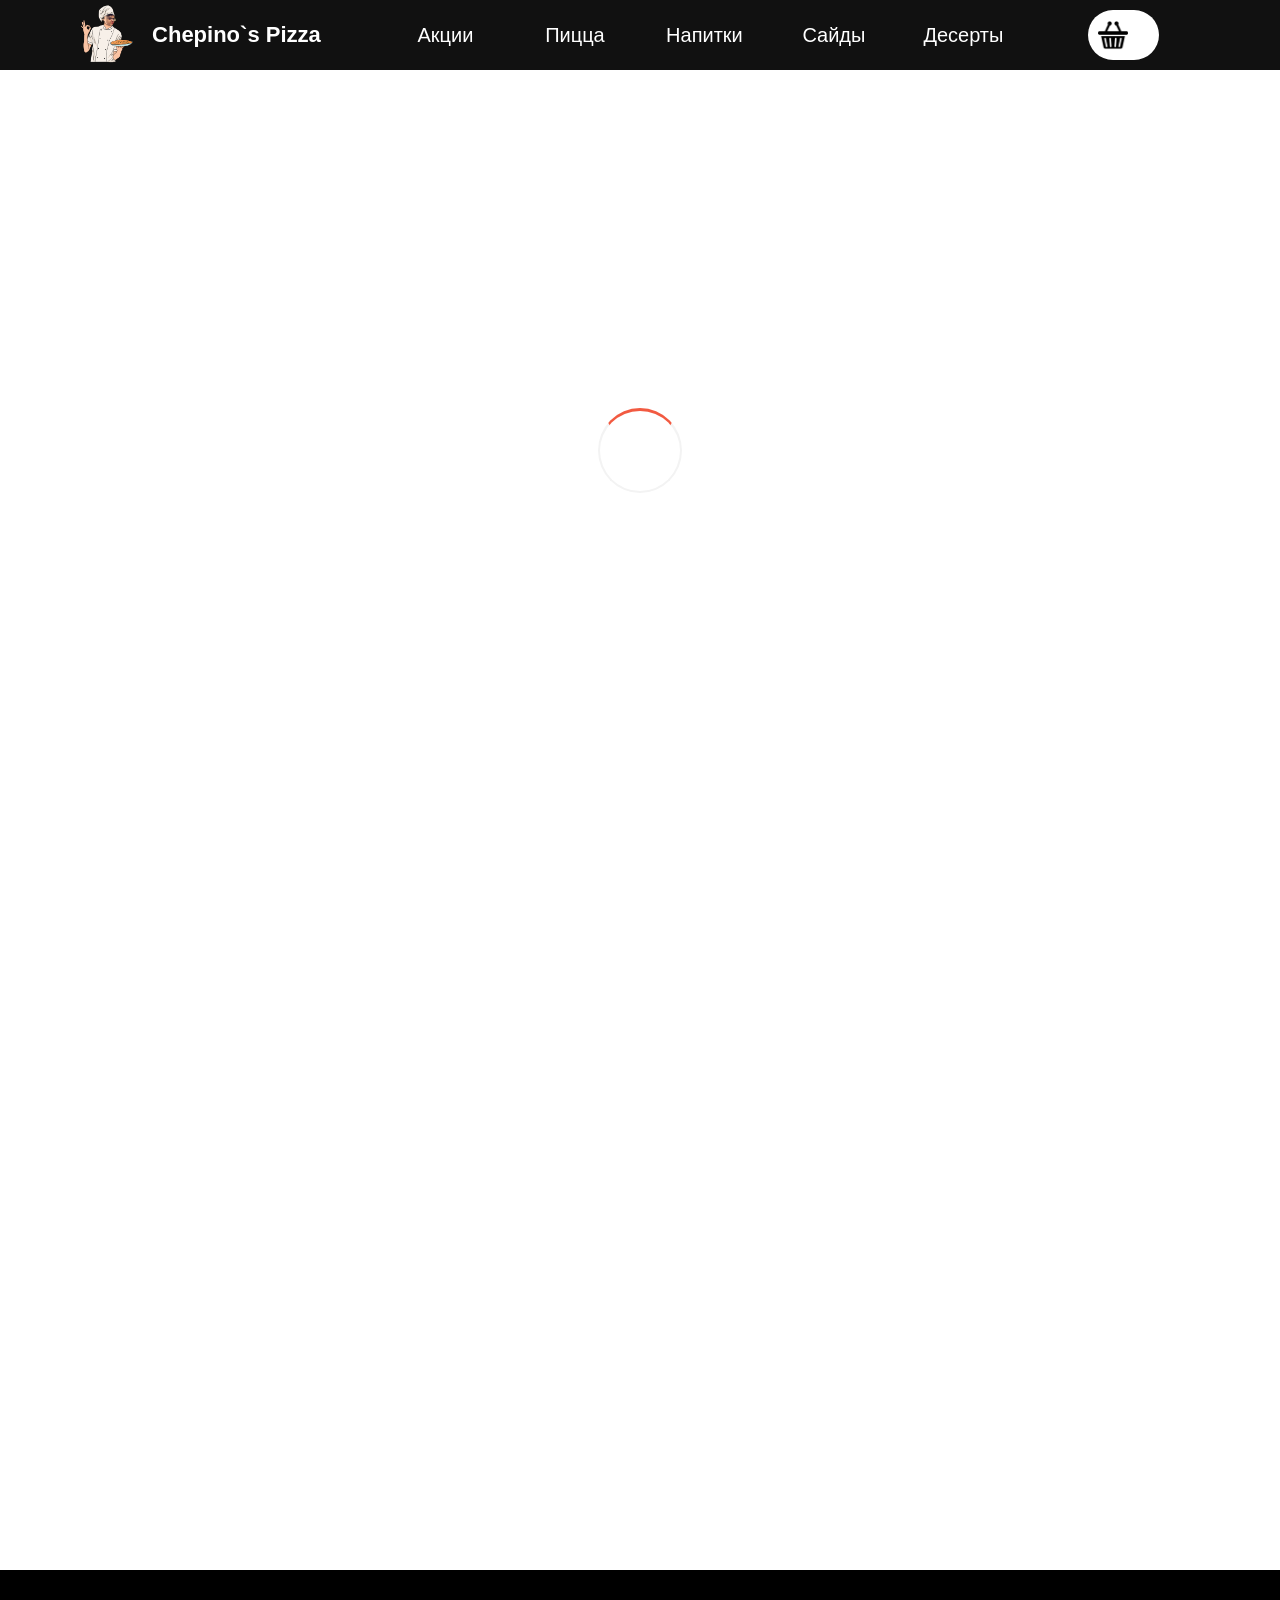
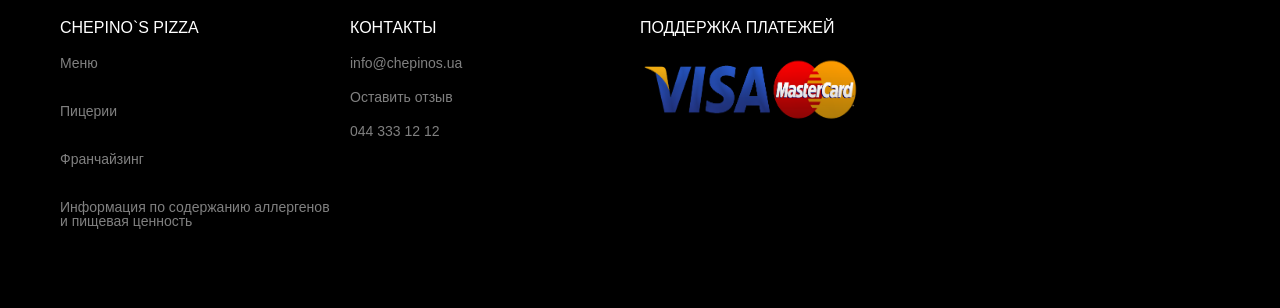
==== commit dec51bb8: "uppdated db" ====
--- a/index.html
+++ b/index.html
@@ -76,7 +76,7 @@
                 <div class="footer__element about">
                     <div class="footer__about">
                         <div class="footer__logo"></div>
-                        <div class="footer__copyright" style="line-height: 20px"><p>@chepinos.pizza nekt2111@github.io</p><p>@Style help - pikress</p></div>
+                        <div class="footer__copyright" style="line-height: 20px"><p></p></div>
                     </div>
                 </div>
                 </div>
